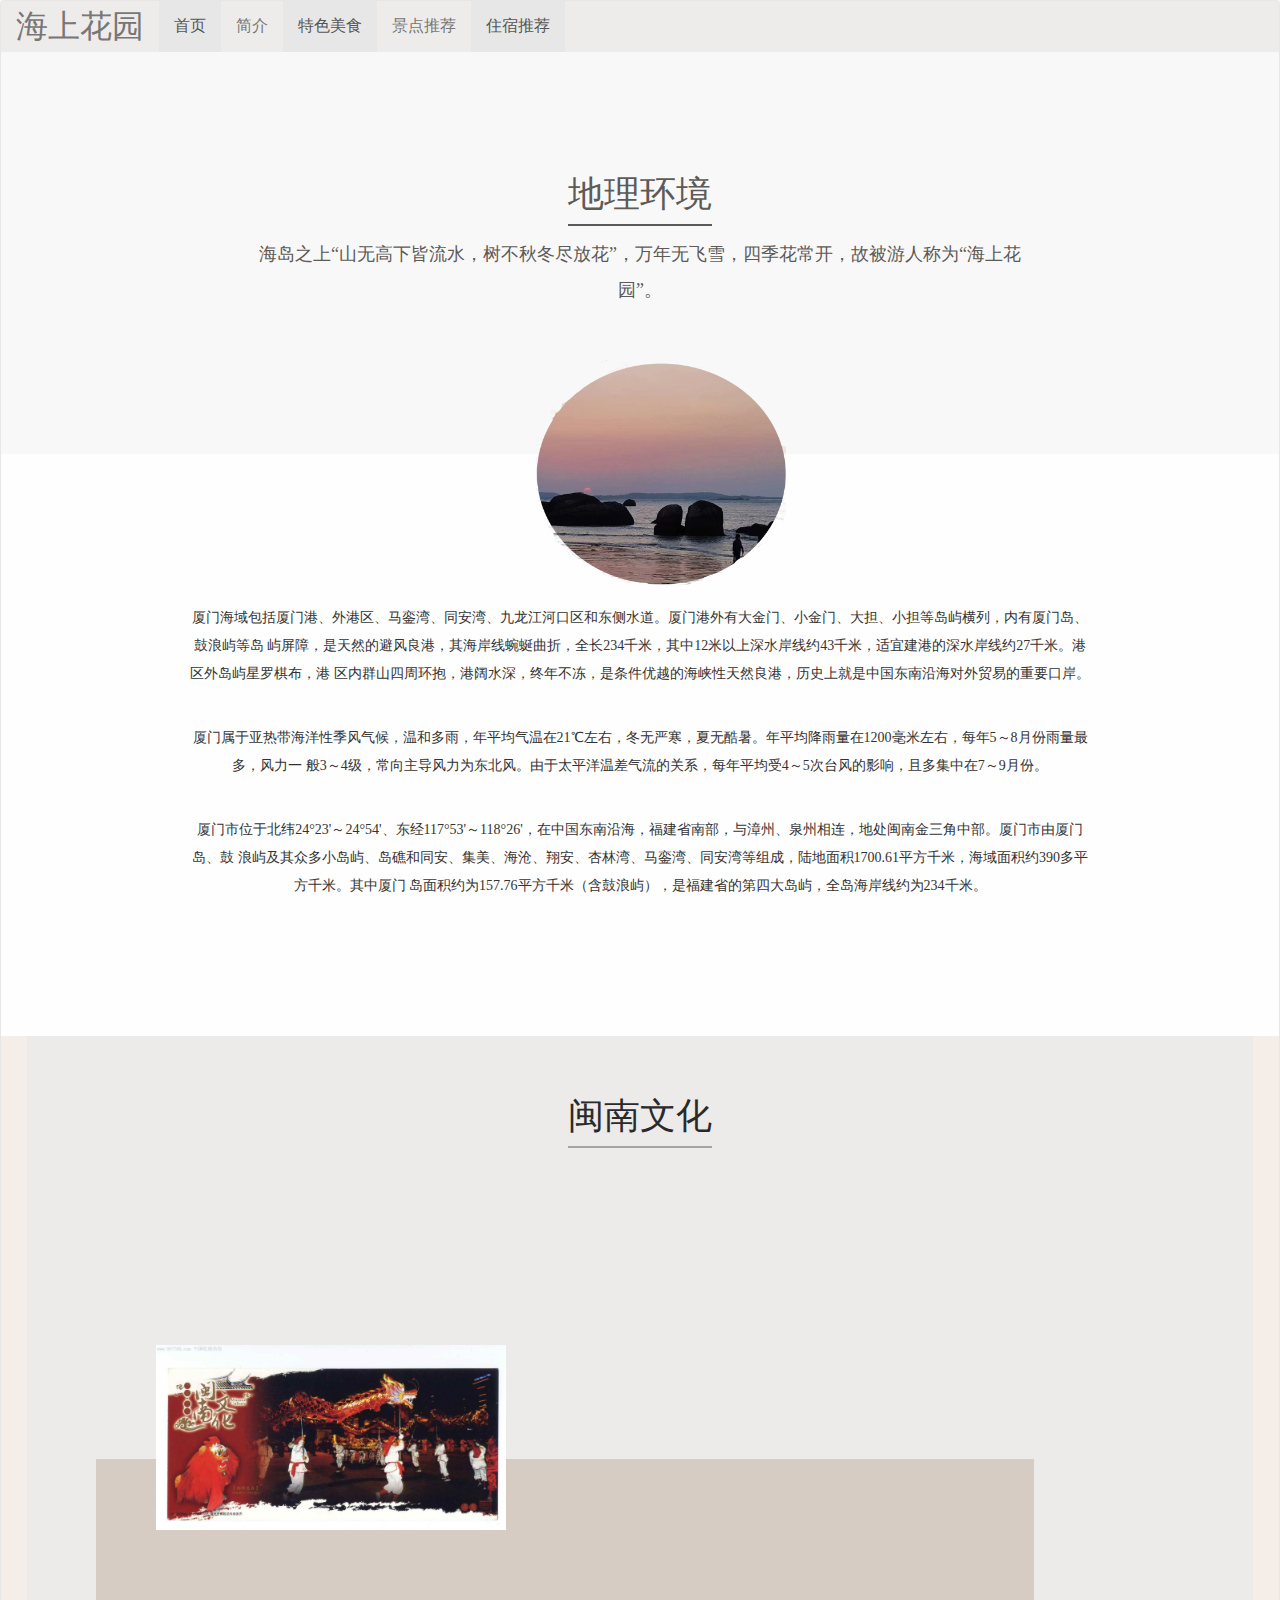
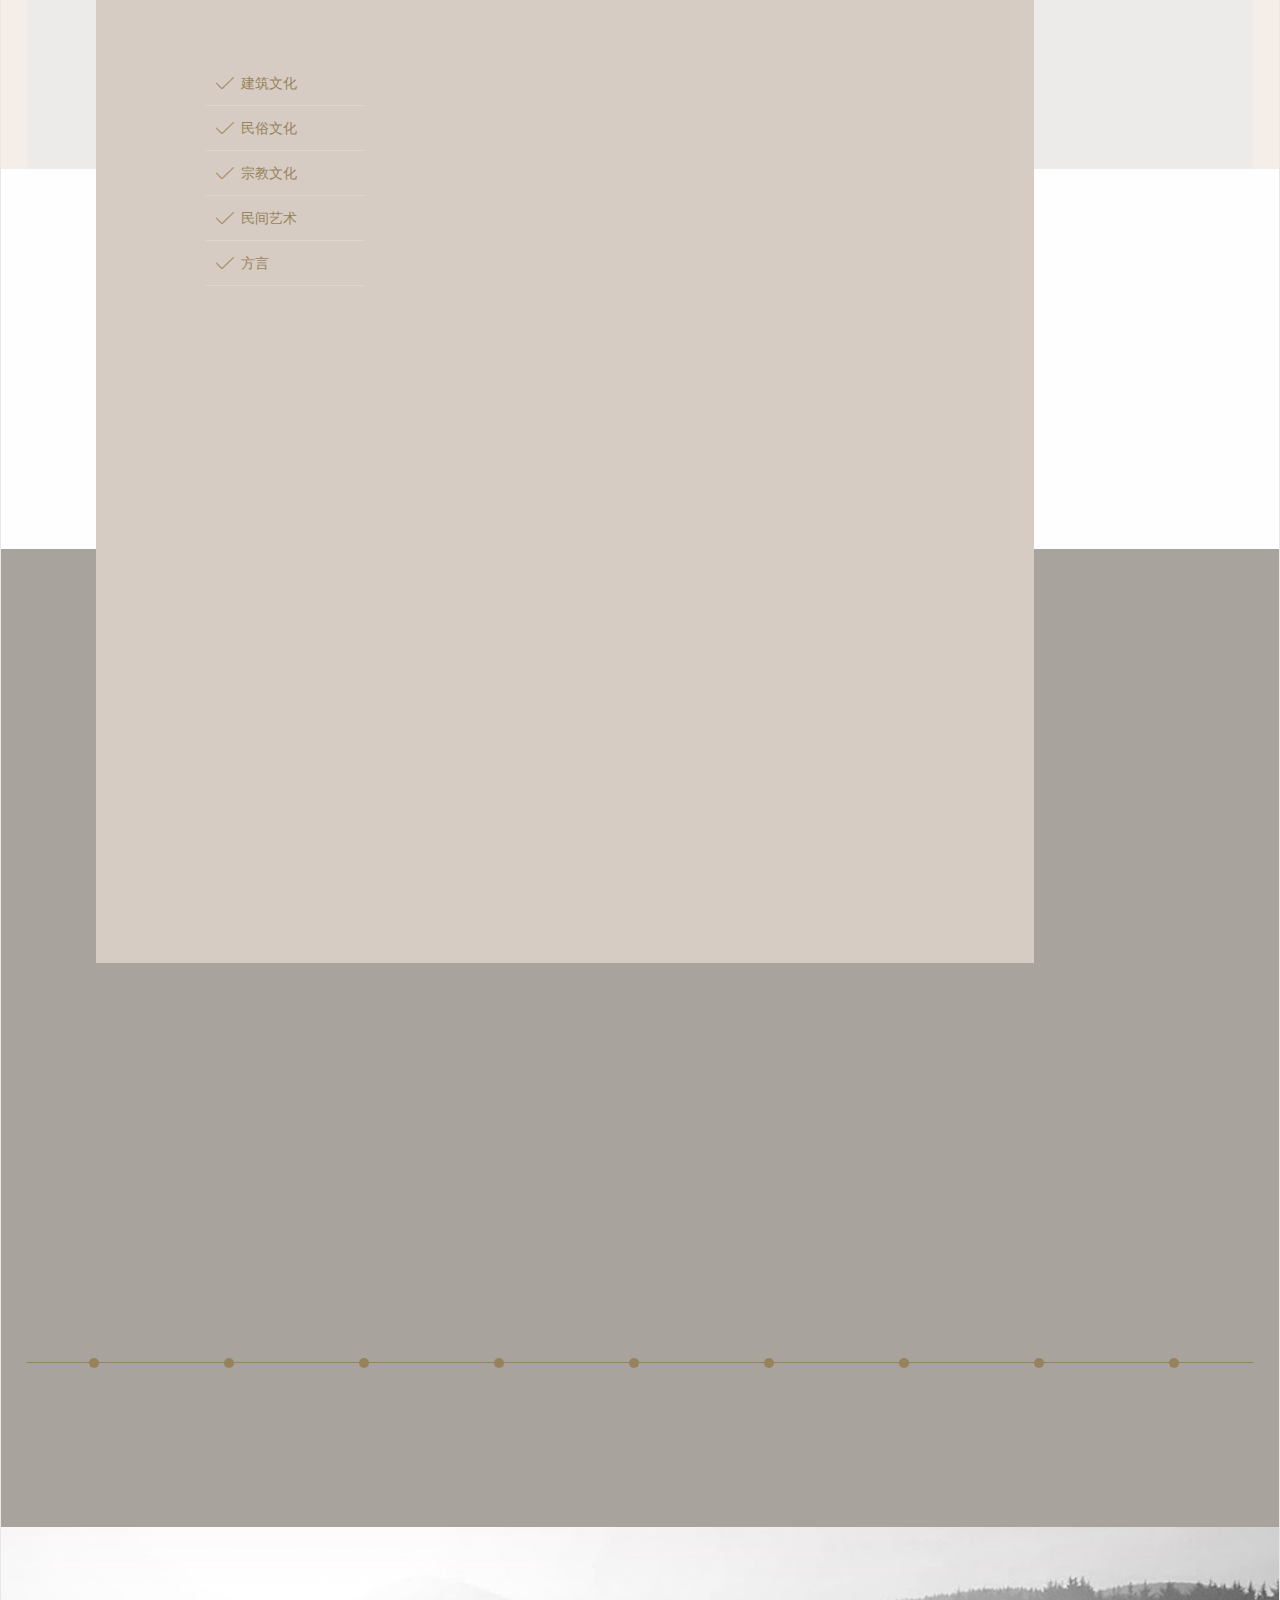
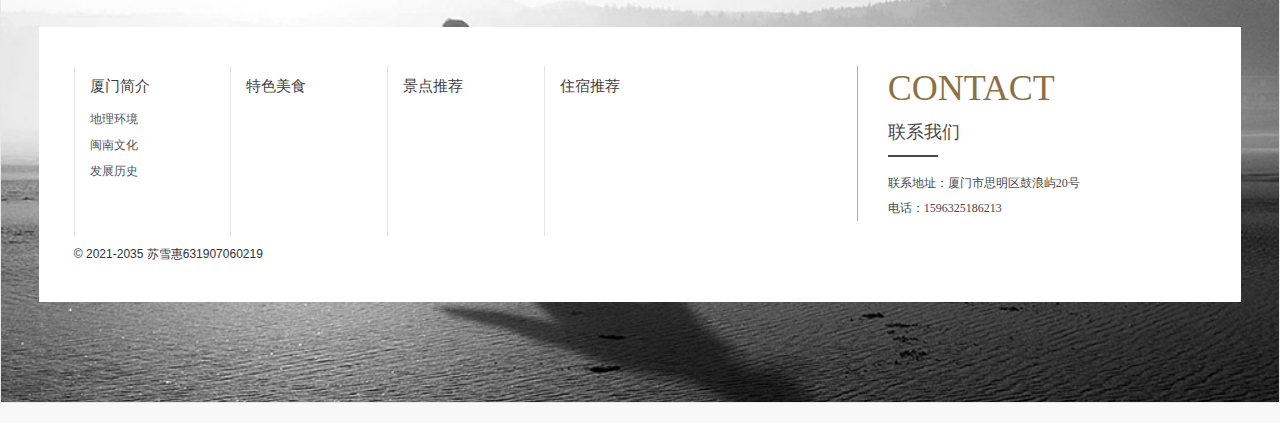
==== about.html @ aafe40e3 "git add .!" ====
<!DOCTYPE html>
<html>
<head>
	<meta charset="utf-8">
	<meta http-equiv="X-UA-Compatible" content="IE=edge" />
	<title>厦门简介</title>
	<meta name="viewport" content="width=device-width, initial-scale=1, maximum-scale=1, user-scalable=no">
	<link rel="shortcut icon" href="images\pllane-min.ico">
	
	<!-- include main css -->
	<link rel="stylesheet" type="text/css" href="css/slick.css"/>	
	<link rel="stylesheet" type="text/css" href="css/bootstrap.css"/>
	<link rel="stylesheet" type="text/css" href="css/jquery.mmenu.all.css"/>
	<link rel="stylesheet" type="text/css" href="css/style.css"/>
	<link rel="stylesheet" href="css/animate.min.css">
	
	<!--[if lt IE 9]>
    <script src="js/html5.min.js"></script>
    <script src="js/respond.min.js"></script>
    <![endif]-->
	
</head>
<body>
	
<div>
	<style type="text/css">
		.navbar{background:rgb(238, 236, 234);}
	</style>
		<nav class="navbar navbar-default " role="navigation">
		<div class="container-fluid"> 
		<div class="navbar-header">
			<button type="button" class="navbar-toggle" data-toggle="collapse"
					data-target="#example-navbar-collapse">
				<span class="sr-only">切换导航</span>
				<span class="icon-bar"></span>
				<span class="icon-bar"></span>
				<span class="icon-bar"></span>
			</button>
			<a class="navbar-brand" href="#"><font size="6">海上花园</font></a>
		</div>	
		<div id="navbar" class="collapse navbar-collapse" id="example-navbar-collapse">
			<ul class="nav navbar-nav">
				<li class="active"><a href="index.html"><font size="3">首页</font></a></li>
				<li><a href="about.html"><font size="3">简介</font></a></li>
				<li class="active"><a href="feature.html"><font size="3">特色美食</font></a></li>
				<li><a href="tour.html"><font size="3">景点推荐</font></a></li>
				<li class="active"><a href="live.html"><font size="3">住宿推荐</font></a></li>
				
			</ul>	
		</div>
		</div>
		
			
		<div class="zi_all_top">
			<div class="zi_con">
				<span>
					地理环境
				</span>
				<p class="p1">
					海岛之上“山无高下皆流水，树不秋冬尽放花”，万年无飞雪，四季花常开，故被游人称为“海上花园”。
				</p>
				<p class="p3"></p>
				
			</div>
			
		</div>
		<!--top end-->
		<!--地理环境 start-->
		<div class="ppjj_con_zi">
			<div class="con1">
				<img src="images/sea.png" style="width:250px;" alt="" class="about_img"/>
				<p>
					厦门海域包括厦门港、外港区、马銮湾、同安湾、九龙江河口区和东侧水道。厦门港外有大金门、小金门、大担、小担等岛屿横列，内有厦门岛、鼓浪屿等岛
					屿屏障，是天然的避风良港，其海岸线蜿蜒曲折，全长234千米，其中12米以上深水岸线约43千米，适宜建港的深水岸线约27千米。港区外岛屿星罗棋布，港
					区内群山四周环抱，港阔水深，终年不冻，是条件优越的海峡性天然良港，历史上就是中国东南沿海对外贸易的重要口岸。	
				</p>
				<p>
					厦门属于亚热带海洋性季风气候，温和多雨，年平均气温在21℃左右，冬无严寒，夏无酷暑。年平均降雨量在1200毫米左右，每年5～8月份雨量最多，风力一
					般3～4级，常向主导风力为东北风。由于太平洋温差气流的关系，每年平均受4～5次台风的影响，且多集中在7～9月份。
				</p>
				<p>
					厦门市位于北纬24°23'～24°54'、东经117°53'～118°26'，在中国东南沿海，福建省南部，与漳州、泉州相连，地处闽南金三角中部。厦门市由厦门岛、鼓
					浪屿及其众多小岛屿、岛礁和同安、集美、海沧、翔安、杏林湾、马銮湾、同安湾等组成，陆地面积1700.61平方千米，海域面积约390多平方千米。其中厦门
					岛面积约为157.76平方千米（含鼓浪屿），是福建省的第四大岛屿，全岛海岸线约为234千米。
				</p>

				
			</div>
			<div class="con2">
				<div class="con2_nei">
					<div class="top_tit">
						<span>
							闽南文化
						</span>
					</div>
					<ul class="con2_ul clearfix">
						<li class="wow rollIn">
							<h5>一体多元</h5>
							<p>
								即与中华传统文化为同一体又以闽南文化为主体，兼吸纳了南洋文化、阿拉伯文化、西方文化的某些因素等。
							</p>
						</li>
						<li class="wow rollIn">
							<h5>方言古老性</h5>
							<p>
								法国语言大师马伯乐曾说过，闽南话是世界上特别古老的语言。它不仅形成历史悠久，而且还保存了中古汉语和上古汉语的许多特点，同时还保存了许多古汉语的词语。
							</p>
						</li>
						<li class="wow rollIn">
							<h5>开放性</h5>
							<p>
								这同闽南人中多为中原汉族移民及多侨民（闽南人移居国外，外国侨民留居闽南）息息相关，也与闽南海商文化发达有密切关系。
							</p>
						</li>
					</ul>
				</div>
			</div>
			<div class="con3">
			<div class="con3_img1">
				<img src="images/minnan2.jpg" style ="width: 350px;" alt=""/>
			</div>
				<div class="con3_zhu clearfix">
					<ul class="ul_l">
						<li>建筑文化</li>
						<li>民俗文化</li>
						<li>宗教文化</li>
						<li> 民间艺术</li>
						<li>方言</li>
					</ul>
					
					<div class="ul_r wow bounceIn">
						<img src="images/博大精深.png"style ="width: 270px;" alt="" />
						<span>闽南文化</span>
						<br>
						<h4>民俗文化</h4>
						<p>
							闽南民俗文化中最富地方特色的有文艺风俗中民间文学（民谣、童谣）；
							娱乐风俗中的民间舞蹈（“拍胸舞”）、“骑竹马”、舞龙、舞狮、“车鼓弄”、“赛龙舟”（端午节）、“博饼”
							（中秋节）在节庆日中尤为活跃。
						</p>
						<br>
						<h4>宗教文化</h4>
						<p>
							宗教文化系指闽南人的宗教信仰和民间信仰。其中最富有特色的是民间除信仰中华民族古代共同信奉的诸神（如土地公等）外，还信奉
							实有其人被尊为神灵的保生大帝（吴夲）、妈祖（林默）、开漳圣
							王（陈元光）。
						</p>
						<br>
						<h4>建筑文化</h4>
						<p>
							建筑文化闽南人根据自己的生活环境和审美情趣，凭藉自己的聪明才智创建与自己生活环境相适应且符合自己的审美观的闽南建筑。依功能可分
							民居、祠堂、寺庙、宫观、牌坊、塔、幢、亭、台、榭及桥梁、海防建筑（崇武古城）等，丰富多彩的闽南建筑，堪称既富有独创性又集中外建
							筑之大成。
						</p>
						<br>
						<h4>语言文化</h4>
						<p>
							闽南语起源于泉州，但闽南语的流播已不仅仅在闽南地区，早已超过省界和国界。300多年来，在
							共同的生活和斗争中，闽南方言始终作为主要交际工具，保留在台湾人民的口中。特
							别是今天，大陆与台湾的经济、文化等方面的交流更加密切，台湾的父老兄弟不断到大陆寻根、探亲、访友，闽南话显得更加重要。
						</p>
					</div>
					<div class="con3_img2 wow fadeInRight" > 
						<img src="images/minnan1.jpg" style ="width: 460px;"alt="" />	
					</div>
				</div>
				
				
			</div>
			<div class="con4">
				<div class="con4_nei wow bounceIn">
					<span>发展历史</span>
					<div style="font-size:20px">
					<p>
						厦门的历史虽不算十分久远,却长满故事,跌宕起伏。其中各个区域也是经历了多次变革，才最终确立了下来。
					</p></div>
				</div>
				<div class="con4_time">
					<div class="bot_c">
						<span class="dian"></span>
						<span class="span1 wow rollIn" >1933</span>
						<span class="span2 wow rollIn" >“中华共和国人民革命政府”设厦门特别市</span>
					</div>
					<div class="top_c">
						<span class="span2 wow rollIn"  data-wow-delay="0.2s">以厦门及鼓浪屿等7个岛屿设厦门市</span>
						<span class="span1 wow rollIn"  data-wow-delay="0.2s">1935</span>
						<span class="dian"></span>
					</div>
					<div class="bot_c">
						<span class="dian"></span>
						<span class="span1 wow rollIn" data-wow-delay="0.4s">1938</span>
						<span class="span2 wow rollIn" data-wow-delay="0.4s">厦门沦陷</span>
					</div>
					<div class="top_c">
						
						<span class="span2 wow rollIn" data-wow-delay="0.6s">同安县、厦门市解放，厦门为省辖市，</span>
						<span class="span1 wow rollIn" data-wow-delay="0.6s">1949</span>
						<span class="dian"></span>
					</div>
					<div class="bot_c">
						<span class="dian"></span>
						<span class="span1 wow rollIn" data-wow-delay="0.8s">1953</span>
						<span class="span2 wow rollIn" data-wow-delay="0.8s">同安县集美镇归厦门市辖</span>
					</div>
					<div class="top_c">
					
						<span class="span2 wow rollIn" data-wow-delay="1s">开元、思明区更名东风、向阳区</span>
						<span class="span1 wow rollIn" data-wow-delay="1s">1966</span>
							<span class="dian"></span>
					</div>
					<div class="bot_c">
						<span class="dian"></span>
						<span class="span1 wow rollIn" data-wow-delay="1.2s">1978</span>
						<span class="span2 wow rollIn" data-wow-delay="1.2s">设杏林区</span>
					</div>
					<div class="top_c">
						
						<span class="span2 wow rollIn" data-wow-delay="1.4s">增设湖里区，郊区改名集美区</span>
						<span class="span1 wow rollIn" data-wow-delay="1.4s">1987</span>
						<span class="dian"></span>
					</div>
					<div class="bot_c">
						<span class="dian"></span>
						<span class="span1 wow rollIn" data-wow-delay="1.6s">1997</span>
						<span class="span2 wow rollIn" data-wow-delay="1.6s">同安撤县设区</span> 
					</div>
					
				</div>
				 
			</div>
		</div>
	
<!--footer-->
<div class="footer">
	<div class="container">
		<div class="footer_con">
			<div class="zhu clearfix">
				<ul class="ul_1 clearfix">
					<li>
						<a href="about.html">厦门简介</a>
						<a href="about.html">地理环境</a>
						<a href="about.html">闽南文化</a>
						<a href="about.html">发展历史</a>
					
					</li>
					<li>
						<a href="feature.html">特色美食</a>
						
					</li>
					<li>
						<a href="tour.html">景点推荐</a>
					</li>
					<li>
						<a href="live.html">住宿推荐</a>
					</li>
					
				</ul>

				<div class="ul_2">
					<h3>CONTACT</h3>
					<h5>联系我们</h5>
					<span></span>
					<h6>联系地址：厦门市思明区鼓浪屿20号 </h6>
					<h6>电话：1596325186213</h6>

				</div>
			</div>
			<div class="copy_z">
				<span class="co_zi">© 2021-2035 苏雪惠631907060219</span>
				
					
				</span>
			</div>
		</div>
	</div>
</div>


<!--Include Js-->
<script src="js/jquery.min.js" type="text/javascript" charset="utf-8"></script>
<script src="js/jquery.SuperSlide.2.1.1.js" type="text/javascript" charset="utf-8"></script>
<script src="js/public.js" type="text/javascript" charset="utf-8"></script>
<script src="js/tendina.min.js"></script>
<!--slick-->
<script src="js/slick.min.js" type="text/javascript" charset="utf-8"></script>

<script>
    
</script>
<!--placeholder-->
<script src="js/jquery.placeholder.min.js" type="text/javascript" charset="utf-8"></script>
<script type="text/javascript">
	$(function(){ $('input, textarea').placeholder(); });
</script>

<!--<script src="//cdn.bootcss.com/bootstrap/3.3.5/js/bootstrap.min.js"></script>-->
<script src="js/wow.min.js"></script>
<script>
if (!(/msie [6|7|8|9]/i.test(navigator.userAgent))){
	new WOW().init();
};
</script>

</body>
</html>
---- css/style.css ----
@charset "utf-8";
.home-top-grid1 {
  background: rgba(11, 100, 143, 0.7);
  transition: 0.5s all;
}
.home-top-grid2 {
  background: rgba(226, 23, 55, 0.5);
  transition: 0.5s all;
}
.home-top-grid3 {
  background: rgba(11, 100, 143, 0.4);
  transition: 0.5s all;
}
@font-face {
  font-family: 'HelveticaNeueLTStd-ThCn';
  src: url('../fonts/HelveticaNeueLTStd-ThCn.otf');
}
@font-face {
  font-family: 'HelveticaNeueLTStd-ThCn';
  src: url('../fonts/HelveticaNeueLTStd-ThCn.otf');
}
@font-face {
  font-family: 'AgencyFB.ttf';
  src: url('../fonts/AgencyFB.ttf');
}
.iconfont {
  font-family: 'iconfont';
}
/*
img{
    max-width: 100%;
}*/
@keyframes myfirst {
  0% {
    left: 50%;
    top: 67%;
  }
  25% {
    left: 50%;
    top: 68%;
  }
  50% {
    left: 50%;
    top: 69%;
  }
  75% {
    left: 50%;
    top: 68%;
  }
  100% {
    left: 50%;
    top: 67%;
  }
}
.clearfix:after {
  clear: both;
  height: 0;
  content: "";
  line-height: 0;
  font-size: 0;
  display: block;
}
.vcenter {
  position: absolute;
  top: 0;
  right: 0;
  bottom: 0;
  left: 0;
  max-width: 100%;
  max-height: 100%;
  display: block;
  vertical-align: middle;
  margin: auto;
}
.tHide {
  text-overflow: ellipsis;
  overflow: hidden;
  white-space: nowrap;
}
.blockFull {
  display: block;
  width: 100%;
  height: 100%;
  position: relative;
}
.relative {
  position: relative;
}
a {
  color: #666;
}
a:hover {
  color: #e21737;
}
h1,
h2,
h3,
h4,
h5,
h6,
ul,
li {
  margin: 0;
  padding: 0;
}
img {
  border: 0;
}
.container {
  padding-left: 0px;
  padding-right: 0px;
}
/*-header-*/
.header {
  clear: both;
  
}
/*-banner-*/
.banner {
  clear: both;
  max-width: 1920px;
  text-align: center;
}
.banner img {
  max-width: 100%;
  max-height: 100%;
}
body {
  background: #f8f8f8;
  font-family: "微软雅黑";
  font-size: 12px;
}
a:hover {
  text-decoration: none;
}
li {
  list-style: none;
}
/*-phone-nav-*/
.phone-nav {
  position: absolute;
  font-size: 24px;
  right: 15px;
  line-height: 50px;
  display: none;
  color: #fff;
  z-index: 9;
}
.phone-nav:hover {
  color: #fff;
}
@media (max-width: 1000px) {
  .phone-nav {
    display: block;
  }
}
.header .container {
  max-width: 1510px;
  width: 96%;
  background: #ffffff;
  height: 50px;
  position: relative;
}



.header .container .logo {
  width: 120px;
  height: 97px;
  position: absolute;
  left: 50%;
  margin-left: -60px;
  z-index: 999;
  background: #242121;
  top: 2px;
}
.header .container .nav_right {
  position: absolute;
  width: 40%;
  right: 0px;
  padding-top: 10px;
}

.header .container .nav_right .nav_tu {
  position: absolute;
  right: 20px;
  font-size: 25px;
  cursor: pointer;
}
.sou .search{
	position: relative!important;
	width: auto!important;
	right: 0px!important;
	display: none!important;
}
@media(max-width:640px) {
	.sou .search{
		display: block!important;
	}
}
.header .container .nav_right .nav_show {
  width: 305px;
  background: #262323;
  position: absolute;
  right: 0px;
  z-index: 99999;
  top: 0px;
  display: none;
  padding-top: 20px;
  padding-right: 40px;
  text-align: right;
  padding-bottom: 20%;
}
@media (max-width: 480px) {
  .header .container .nav_right .nav_show {
    width: 250px;
  }
}
.header .container .nav_right .nav_show .cha {
  font-size: 18px;
  color: #ffffff;
  margin-bottom: 80px;
  cursor: pointer;
}
.header .container .nav_right .nav_show ul {
  line-height: 52px;
  font-size: 17px;
  color: #ffffff;
}
.header .container .nav_right .nav_show ul li a.active{
	 color: #a99269;
}
.header .container .nav_right .nav_show ul li .ul_2 {
  font-size: 13px;
  line-height: 30px;
  display: none;
}

.header .container .nav_right .nav_show ul li .ul_2 li a:hover {
  color: #a99269;
  text-decoration: underline;
}
.header .container .nav_right .nav_show ul li a {
  color: #ffffff;
}
.header .container .nav_right .nav_show ul li a:hover {
  color: #a99269;
}
@media (max-width: 992px) {
  .header .container .en_left a {
    padding: 0px 15px;
  }
}
@media (max-width: 768px) {
  .header .container .en_left .weixin,
  .header .container .en_left .phone_h {
    display: none;
  }
}
@media (max-width: 680px) {
  .header .container .nav_right .search {
    display: none;
  }
}
@media (max-width: 480px) {
  .header .container .en_left a {
    padding: 0px 10px;
  }
  .header .container .logo {
    width: 100px;
    height: 77px;
    margin-left: -50px;
  }
}
.banner {
  max-width: 1510px;
  width: 96%;
  margin: auto;
}
.banner .slick-prev,
.banner .slick-next {
  width: 40px;
  height: 40px;
  transform: rotate(0);
  border: 0px;
}
.banner .slick-prev {
  background: url(../images/ban_l.png);
  left: 6%;
}
.banner .slick-next {
  background: url(../images/ban_r.png);
  right: 6%;
}
.banner .slick-dots {
  display: none !important;
}
.banner .wow {
  position: relative;
}
.banner .wow .baner_x {
  width: 1.79%;
  height: 44px;
  position: absolute;
  left: 50%;
  margin-left: -0.9%;
  top: 32%;
}
.banner .wow .baner_z {
  position: absolute;
  left: 50%;
  width: 37%;
  height: 126px;
  margin-left: -18%;
  top: 43%;
}
.banner .wow .xia_la {
  position: absolute;
  left: 50%;
  top: 67%;
  width: 2.45%;
  height: 39px;
  margin-left: -1.3%;
  cursor: pointer;
  animation-name: myfirst;
  animation-duration: 1.5s;
  animation-timing-function: linear;
  animation-iteration-count: infinite;
  animation-direction: alternate;
  animation-play-state: running;
}
@media (max-width: 1200px) {
  .banner .slick-prev {
    left: 5%;
  }
  .banner .slick-next {
    righ: 5%;
  }
}
@media (max-width: 768px) {
  .banner .slick-prev,
  .banner .slick-next {
    display: none !important;
  }
  .banner .slick-dots {
    display: block !important;
  }
}
/*厦门简介*/
.ppjj .container {
  max-width: 1510px;
  width: 96%;
  background: #f8f2ef;
  
}
.ppjj .container .home_top {
  max-width: 1200px;
  width: 80%;
  margin: 4.9% auto 2.3%;
}
@media (max-width: 480px) {
  .ppjj .container .home_top {
    width: 100%;
    line-height: 5;

  }
}
.ppjj .container .home_top span {
  background: #d0cecd;
  width: 43%;
  height: 1px;
  display: inline-block;
  vertical-align: text-top;
}
@media (max-width: 980px) {
  .ppjj .container .home_top span {
    width: 40%;
  }
}
@media (max-width: 980px) {
  .ppjj .container .home_top span {
    width: 37%;
  }
}
@media (max-width: 480px) {
  .ppjj .container .home_top span {
    width: 30%;
  }
}
.ppjj .container .home_top a {
  display: inline-block;
  font-size: 36px;
  width: 14%;
  text-align: center;
  color: #353535;
}
@media (max-width: 1300px) {
  .ppjj .container .home_top a {
    font-size: 26px;
  }
}
@media (max-width: 980px) {
  .ppjj .container .home_top a {
    width: 20%;
  }
}
@media (max-width: 680px) {
  .ppjj .container .home_top a {
    width: 26%;
  }
}
@media (max-width: 480px) {
  .ppjj .container .home_top a {
    width: 40%;
  }
}
.ppjj .container .ppjj_con {
  max-width: 920px;
  width: 77%;
  margin: auto;
  text-align: center;
  line-height: 2;
  font-family:"微软雅黑";
}
.ppjj .container .ppjj_con p {
  line-height: 26px;
  margin: 0px 0px 40px 0px;
}
.ppjj .container .ppjj_con .more {
  display: inline-block;
  width: 144px;
  height: 44px;
  line-height: 44px;
  text-align: center;
  font-size: 16px;
  color: #ffffff;
  background: #a99269;
  margin-bottom: 15%;
}
.ppjj .container .ppjj_con .more:hover {
  background: #a8a39d;
}
.ppjj .container .quan_3 {
  width: 100%;
  background: #d6ccc3;
}
.ppjj .container .quan_3 ul {
  max-width: 920px;
  width: 77%;
  margin: auto;
}
.ppjj .container .quan_3 ul li {
  float: left;
  width: 28%;
  text-align: center;
  position: relative;
  padding-top: 38px;
  margin-right: 8%;
}
@media (max-width: 640px) {
  .ppjj .container .quan_3 ul li {
    width: 100%;
    margin-right: 0px;
  }
}
.ppjj .container .quan_3 ul li span {
  display: inline-block;
  width: 64px;
  height: 64px;
  background: #ffffff;
  line-height: 64px;
  border-radius: 50%;
  color: #3e3e3e;
  font-family: tahoma;
  font-size: 34px;
  position: absolute;
  top: -34px;
  margin-left: -32px;
}
@media (max-width: 640px) {
  .ppjj .container .quan_3 ul li span {
    position: inherit;
    top: 0px;
    margin-left: 0px;
  }
}
.ppjj .container .quan_3 ul li h5 {
  font-size: 23px;
  color: #434343;
  line-height: 68px;
}
.ppjj .container .quan_3 ul li p {
  line-height: 25px;
  color: #696969;
}
.ppjj .container .quan_3 ul li:last-child {
  margin-right: 0px;
}
/*厦门特色*/
.ppcp .container {
  max-width: 1510px;
  width: 96%;
  background: #edecea url(../images/ppwh_bg.jpg) no-repeat;
  background-size: 100%;
}
.ppcp .container .s_xian {
  text-align: center;
  font-size: 29px;
  padding: 0px;
  margin: 0px;
  line-height: 25px;
  color: #5d5a57;
}
.ppcp .container .home_top {
  max-width: 1200px;
  width: 80%;
  margin: 2.3% auto 4.5%;
}
@media (max-width: 480px) {
  .ppcp .container .home_top {
    width: 100%;
  }
}
.ppcp .container .home_top span {
  background: #d0cecd;
  width: 43%;
  height: 1px;
  display: inline-block;
  vertical-align: text-top;
}
@media (max-width: 980px) {
  .ppcp .container .home_top span {
    width: 40%;
  }
}
@media (max-width: 980px) {
  .ppcp .container .home_top span {
    width: 37%;
  }
}
@media (max-width: 480px) {
  .ppcp .container .home_top span {
    width: 30%;
  }
}
.ppcp .container .home_top a {
  display: inline-block;
  font-size: 36px;
  width: 14%;
  text-align: center;
  color: #353535;
}
@media (max-width: 1300px) {
  .ppcp .container .home_top a {
    font-size: 26px;
  }
}
@media (max-width: 980px) {
  .ppcp .container .home_top a {
    width: 20%;
  }
}
@media (max-width: 680px) {
  .ppcp .container .home_top a {
    width: 26%;
  }
}
@media (max-width: 480px) {
  .ppcp .container .home_top a {
    width: 40%;
  }
}
.ppcp .container .tu_all {
  max-width: 1200px;
  width: 80%;
  margin: auto;
  background: url(../images/ppcp_bg.png) repeat-y;
  background-size: 100%;
  padding-top: 4.4%;
  padding-bottom: 4.4%;
}
@media (max-width: 991px) {
  .ppcp .container .tu_all {
    background: none;
  }
}
@media (max-width: 640px) {
  .ppcp .container .tu_all {
    width: 100%;
  }
}
.ppcp .container .tu_all ul {
  max-width: 1160px;
  margin-left: 40px;
}
@media (max-width: 991px) {
  .ppcp .container .tu_all ul {
    margin-left: 0px;
  }
}
.ppcp .container .tu_all ul li {
  width: 25%;
  float: left;
  cursor: pointer;
}
@media (max-width: 1200px) {
  .ppcp .container .tu_all ul li {
    width: 33.333333333333336%;
  }
}
@media (max-width: 991px) {
  .ppcp .container .tu_all ul li {
    width: 50%;
  }
}
@media (max-width: 480px) {
  .ppcp .container .tu_all ul li {
    width: 100%;
  }
}
.ppcp .container .tu_all ul li img {
  transition: 0.3s;
}
.ppcp .container .tu_all ul li .zi_div {
  color: #d69b2c;
  text-align: center;
  padding-top: 15%;
}
@media (max-width: 480px) {
  .ppcp .container .tu_all ul li .zi_div {
    padding-top: 0%;
  }
}
.ppcp .container .tu_all ul li .zi_div h4 {
  font-size: 30px;
  font-family: 宋体;
  line-height: 40px;
}
.ppcp .container .tu_all ul li .zi_div h5 {
  font-family: tahoma;
  font-size: 15px;
  line-height: 25px;
}
.ppcp .container .tu_all ul li .zi_div span {
  width: 30%;
  height: 2px;
  display: inline-block;
  background: #957f58;
}
.ppcp .container .tu_all ul li .pic {
  position: relative;
  overflow: hidden;
}
.ppcp .container .tu_all ul li .pic:after {
  content: "";
  padding-bottom: 50.4%;
  display: block;
}
.ppcp .container .tu_all ul li .pic .zhe {
  background: #a99269;
  position: absolute;
  top: 0px;
  left: 0px;
  padding-bottom: 50.4%;
  width: 100%;
  background-color: rgba(169, 146, 105, 0.8);
  display: none;
}
.ppcp .container .tu_all ul li .pic .zhe a{
	position: relative;
	color: #fff;
	display: block;
	text-align: center;
	font-size: 24px;
	font-weight: bold;
	margin-top: 15%;
	white-space: nowrap;
	overflow: hidden;
	padding: 10px 0px;
}
.ppcp .container .tu_all ul li:hover img {
  transform: scale(1.2);
}
.ppcp .container .tu_all ul li:hover .zhe {
  display: block;
}
.ppcp .container .tu_all ul li:hover .zhe img {
  transform: scale(1);
}

.jmys {
  background: #a8a39d url(../images/jmys_bg.jpg) no-repeat;
  background-size: 100%;
}
.jmys .container {
  max-width: 1200%;
}
.jmys .container .home_top {
  max-width: 1200px;
  margin: 4.5% auto 2.3%;
}
@media (max-width: 480px) {
  .jmys .container .home_top {
    width: 100%;
  }
}
.jmys .container .home_top span {
  background: #b9b5b1;
  width: 43%;
  height: 1px;
  display: inline-block;
  vertical-align: text-top;
}
@media (max-width: 980px) {
  .jmys .container .home_top span {
    width: 40%;
  }
}
@media (max-width: 980px) {
  .jmys .container .home_top span {
    width: 37%;
  }
}
@media (max-width: 480px) {
  .jmys .container .home_top span {
    width: 30%;
  }
}
.jmys .container .home_top a {
  display: inline-block;
  font-size: 36px;
  width: 14%;
  text-align: center;
  color: #353535;
}
@media (max-width: 1300px) {
  .jmys .container .home_top a {
    font-size: 26px;
  }
}
@media (max-width: 980px) {
  .jmys .container .home_top a {
    width: 20%;
  }
}
@media (max-width: 680px) {
  .jmys .container .home_top a {
    width: 26%;
  }
}
@media (max-width: 480px) {
  .jmys .container .home_top a {
    width: 40%;
  }
}
.jmys .container .jmys_con {
  max-width: 640px;
  width: 53.333333333333336%;
  margin: auto;
  text-align: center;
  line-height: 30px;
  font-size: 14px;
  color: #ffffff;
}
@media (max-width: 640px) {
  .jmys .container .jmys_con {
    width: 96%;
  }
}
.jmys .container .jmys_con span {
  font-size: 60px;
  display: inline-block;
  width: 18%;
  margin-top: 2%;
  line-height: 60px;
}
@media (max-width: 640px) {
  .jmys .container .jmys_con span {
    font-size: 44px;
    line-height: 44px;
  }
}
.jmys .container .jmys_con .span2 {
  text-align: left;
  margin-top: 4%;
}

.zxzx .container {
  width: 96%;
  max-width: 1510px;
  background: #e2ddd9;
}
.zxzx .container .s_xian {
  text-align: center;
  font-size: 29px;
  padding: 0px;
  margin: 0px;
  line-height: 25px;
  color: #5d5a57;
}
.zxzx .container .home_top {
  max-width: 1200px;
  width: 80%;
  margin: 2.3% auto 4.5%;
}
@media (max-width: 480px) {
  .zxzx .container .home_top {
    width: 100%;
  }
}
.zxzx .container .home_top span {
  background: #c7c3bf;
  width: 43%;
  height: 1px;
  display: inline-block;
  vertical-align: text-top;
}
@media (max-width: 980px) {
  .zxzx .container .home_top span {
    width: 40%;
  }
}
@media (max-width: 980px) {
  .zxzx .container .home_top span {
    width: 37%;
  }
}
@media (max-width: 480px) {
  .zxzx .container .home_top span {
    width: 30%;
  }
}
.zxzx .container .home_top a {
  display: inline-block;
  font-size: 36px;
  width: 14%;
  text-align: center;
  color: #353535;
}
@media (max-width: 1300px) {
  .zxzx .container .home_top a {
    font-size: 26px;
  }
}
@media (max-width: 980px) {
  .zxzx .container .home_top a {
    width: 20%;
  }
}
@media (max-width: 680px) {
  .zxzx .container .home_top a {
    width: 26%;
  }
}
@media (max-width: 480px) {
  .zxzx .container .home_top a {
    width: 40%;
  }
}
.zxzx .container .zxzx_con {
  max-width: 991px;
  margin: auto;
  position: relative;
}
.zxzx .container .zxzx_con .zx_left {
  width: 49.44500504540868%;
  float: left;
  background: #ffffff;
  padding: 50px 35px;
}
.zxzx .container .zxzx_con .zx_left h4 {
  font-size: 20px;
  line-height: 20px;
  color: #957f58;
  line-height: 28px;
}
.zxzx .container .zxzx_con .zx_left p {
  line-height: 24px;
  padding: 15px 0px;
}
.zxzx .container .zxzx_con .zx_left ul li {
  background: url(../images/li_d.jpg) no-repeat left;
  padding-left: 20px;
  line-height: 38px;
}
.zxzx .container .zxzx_con .zx_left ul li a .span1 {
  color: #626262;
  float: left;
  width: 80%;
  overflow: hidden;
  white-space: nowrap;
  text-overflow: ellipsis;
}
.zxzx .container .zxzx_con .zx_left ul li a .span2 {
  color: #999999;
  width: 18%;
  float: right;
}
@media (max-width: 420px) {
  .zxzx .container .zxzx_con .zx_left ul li a .span1 {
    width: 70%;
  }
  .zxzx .container .zxzx_con .zx_left ul li a .span2 {
    width: 28%;
  }
}
.zxzx .container .zxzx_con .zx_left ul li:hover a .span1,
.zxzx .container .zxzx_con .zx_left ul li:hover a .span2 {
  color: #957f58;
}
.zxzx .container .zxzx_con .zx_right {
  float: right;
  width: 49.44500504540868%;
  position: absolute;
  box-shadow: -11px 11px 0px #957f58;
  right: 0px;
  top: 25%;
}
.zxzx .container .zxzx_con .zx_right .hd {
  height: 24px;
  overflow: hidden;
  position: absolute;
  right: 0px;
  bottom: 10px;
  z-index: 1;
  font-size: 13px;
}
.zxzx .container .zxzx_con .zx_right .hd div {
  float: left;
  margin-right: 3px;
  line-height: 24px;
  text-align: center;
  cursor: pointer;
  color: #ffffff;
}
.zxzx .container .zxzx_con .zx_right .hd div span {
  display: inline-block;
  height: 24px;
  width: 24px;
  outline: none;
}

.zxzx .container .zxzx_con .zx_right .bd {
  position: relative;
  height: 100%;
  z-index: 0;
}
.zxzx .container .zxzx_con .zx_right .bd div {
  zoom: 1;
  vertical-align: middle;
}
.zxzx .container .zxzx_con .zx_right .bd div i{
	display: block;
	padding-bottom: 50.6%;
}
.zxzx .container .zxzx_con .zx_right img {
    position: absolute;
    top: 0;
    right: 0;
    bottom: 0;
    left: 0;
    max-width: 100%;
    max-height: 100%;
    display: block;
    vertical-align: middle;
    margin: auto;
}
@media (max-width: 768px) {
  .zxzx .container .zxzx_con .zx_left {
    float: none;
    width: 100%;
    padding: 30px 20px;
  }
  .zxzx .container .zxzx_con .zx_right {
    float: none;
    position: relative;
    width: 100%;
  }
}
/*footer*/
.footer {
  background: #323232 url(../images/footer_bg.jpg) no-repeat;
  background-size: 2000px;
  padding-top: 100px;
  padding-bottom: 100px;
}
@media (max-width: 640px) {
.footer{
		padding-bottom:50px;
}
	
}
.footer .container {
  background: #ffffff;
  margin: auto;
  max-width: 1385px;
  width: 94%;
}
.footer .container .footer_con {
  max-width: 1280px;
  width: 94.2562592047128%;
  margin: 39px auto;
}
.footer .container .footer_con .zhu .ul_1 {
  max-width: 885px;
  width: 69.140625%;
  float: left;
}
.footer .container .footer_con .zhu .ul_1 li {
  width: 20%;
  float: left;
  border-left: 1px solid #e4e4e4;
  padding-left: 15px;
  min-height: 170px;
}
@media (max-width: 480px) {
  .footer .container .footer_con .zhu .ul_1 li {
    width: 50%;
    margin-top: 10px;
  }
}
.footer .container .footer_con .zhu .ul_1 li a {
  display: block;
  color: #545454;
  line-height: 26px;
}
.footer .container .footer_con .zhu .ul_1 li a:hover {
  color: #8b7143;
}
.footer .container .footer_con .zhu .ul_1 li a:first-child {
  font-size: 15px;
  line-height: 40px;
  color: #3f3f3f;
}
.footer .container .footer_con .zhu .ul_1 li a:first-child:hover {
  color: #8b7143;
}
.footer .container .footer_con .zhu .ul_2 {
  max-width: 395px;
  width: 30.859375%;
  float: right;
  border-left: 1px solid #adadad;
  padding-left: 30px;
  color: #484848;
  font-family: "微软雅黑";
}
.footer .container .footer_con .zhu .ul_2 h3 {
  color: #8b7143;
  font-size: 36px;
  line-height: 44px;
}
.footer .container .footer_con .zhu .ul_2 h5 {
  font-size: 18px;
  line-height: 44px;
}
.footer .container .footer_con .zhu .ul_2 span {
  background: #484848;
  display: inline-block;
  height: 2px;
  width: 50px;
  vertical-align: text-top;
}
.footer .container .footer_con .zhu .ul_2 h6 {
  line-height: 25px;
}
.footer .container .footer_con .zhu .ul_2 h6 a {
  color: #484848;
}
.footer .container .footer_con .zhu .ul_2 h6 a:hover {
  color: #484848;
}
@media (max-width: 768px) {
  .footer .container .footer_con .zhu .ul_1 {
    float: none;
    width: 100%;
  }
  .footer .container .footer_con .zhu .ul_2 {
    float: none;
    width: 100%;
    margin-top: 15px;
  }
}
.footer .container .footer_con .copy_z {
  margin-top: 10px;
}
.footer .container .footer_con .copy_z a:hover{
	color: #8b7143;
}
.footer .container .footer_con .copy_z .co_zi {
  font-family: arial;
}
.footer .container .footer_con .copy_z .links {
  display: inline-block;
  width: 87px;
  border: 1px solid #919191;
  text-align: center;
  line-height: 17px;
  cursor: pointer;
  margin: 0px 10px;
  position: relative;
}
.footer .container .footer_con .copy_z .links .glyphicon {
  left: 8px;
}
.footer .container .footer_con .copy_z .links .links_show {
  position: absolute;
  bottom: 19px;
  background: #ffffff;
  width: 100%;
  text-align: left;
  padding-left: 12px;
  padding-top: 5px;
  padding-bottom: 5px;
  line-height: 20px;
  display: none;
}
.footer .container .footer_con .copy_z .links:hover .links_show {
  display: block;
}
/*新闻页面*/
.zi_all_top {
  padding-top: 8.8%;
  text-align: center;
  padding-bottom: 2.8%; 
  background: #f8f8f8;
}
.zi_all_top .zi_con {
  max-width: 770px;
  width: 96%;
  margin: auto;
  color: #5d5a57;
 
}

.zi_all_top .zi_con span {
  display: inline-block;
  font-size: 36px;
  line-height: 60px;
  border-bottom: 2px solid #5d5a57;
}
@media (max-width: 480px) {
  .zi_all_top .zi_con span {
    font-size: 22px;
    line-height: 50px;
  }
}
.zi_all_top .zi_con .p1 {
  font-size: 18px;
  line-height: 36px;
  margin: 10px 0px 20px;
}
@media (max-width: 480px) {
  .zi_all_top .zi_con .p1 {
    font-size: 14px;
    line-height: 28px;
  }
}
.zi_all_top .zi_con .p2 {
  font-size: 13px;
  line-height: 24px;
  padding-bottom: 3%;
}
.zi_all_top .zi_con .p3 {
  padding-bottom: 80px;
}
.new_con {
  width: 100%;
  background: #edebea;
}
.new_con .container {
  max-width: 1300px;
  width: 96%;
}
.new_con .container .new_ul {
  margin-right: -30px;
  padding: 65px 0px;
}
.new_con .container .new_ul li {
  margin-bottom: 65px;
  float: left;
  margin-right: 30px;
  width: 236px;
}
.new_con .container .new_ul li .img {
  position: relative;
  padding-bottom: 76.72%;
  border-bottom: 5px #a99269 solid;
  overflow: hidden;
}
.new_con .container .new_ul li .img img {
  transition: 0.3s;
}
.new_con .container .new_ul li .img span {
  display: inline-block;
  width: 50px;
  height: 50px;
  background: #ffffff;
  position: absolute;
  top: 0px;
  left: 0px;
  z-index: 999;
  color: #505050;
  font-size: 30px;
  font-family: "agency fb";
  text-align: center;
  line-height: 50px;
}
.new_con .container .new_ul li .img img:hover {
  transform: scale(1.2);
}
.new_con .container .new_ul li .img_zi {
  color: #505050;
}
.new_con .container .new_ul li .img_zi .title {
  color: #505050;
  font-size: 14px;
  line-height: 18px;
  width: 85%;
  display: block;
  margin: 20px 0px 10px;
}
.new_con .container .new_ul li .img_zi .title:hover {
  color: #a99269;
  font-weight: bold;
}
.new_con .container .new_ul li .img_zi time {
  font-family: arial;
  color: #747373;
  line-height: 20px;
}
.new_con .container .new_ul li .img_zi p {
  width: 100%;
  border-top: 1px solid #bebcbb;
  line-height: 24px;
  margin-top: 10px;
  padding: 10px 0px;
  font-size: 13px;
}
.new_con .container .new_ul li .img_zi .more {
  display: inline-block;
  width: 105px;
  height: 33px;
  text-align: center;
  line-height: 33px;
  border: 1px solid #b3b2b1;
  font-size: 13px;
}
.new_con .container .new_ul li .img_zi .more:hover {
  background: #a99269;
  color: #ffffff;
  border: 1px solid #a99269;
}
@media (max-width: 1200px) {
  .new_con .container .new_ul {
    margin-right: 0px;
  }
  .new_con .container .new_ul li {
    width: 18%;
    margin: 0px 1% 68px;
  }
  .new_con .container .new_ul li .img_zi .title {
    width: 100%;
    height: 54px;
    overflow: hidden;
  }
  .new_con .container .new_ul li .img_zi p {
    height: 141px;
    overflow: hidden;
  }
}
@media (max-width: 992px) {
  .new_con .container .new_ul {
    margin-right: 0px;
  }
  .new_con .container .new_ul li {
    width: 23%;
    margin: 0px 1% 68px;
  }
  .new_con .container .new_ul li .img_zi .title {
    width: 100%;
    height: 54px;
    overflow: hidden;
  }
  .new_con .container .new_ul li .img_zi p {
    height: 141px;
    overflow: hidden;
  }
}
@media (max-width: 768px) {
  .new_con .container .new_ul {
    margin-right: 0px;
  }
  .new_con .container .new_ul li {
    width: 31.33%;
    margin: 0px 1% 48px;
  }
  .new_con .container .new_ul li .img_zi .title {
    width: 100%;
    height: 54px;
    overflow: hidden;
  }
  .new_con .container .new_ul li .img_zi p {
    height: 110px;
    overflow: hidden;
  }
}
@media (max-width: 640px) {
  .new_con .container .new_ul {
    margin-right: 0px;
  }
  .new_con .container .new_ul li {
    width: 48%;
    margin: 0px 1% 48px;
  }
  .new_con .container .new_ul li .img_zi .title {
    width: 100%;
    height: auto;
  }
  .new_con .container .new_ul li .img_zi p {
    height: 89px;
    overflow: hidden;
  }
}
@media (max-width: 480px) {
  .new_con .container .new_ul {
    margin-right: 0px;
  }
  .new_con .container .new_ul li {
    width: 100%;
    margin-bottom: 48px;
  }
  .new_con .container .new_ul li .img_zi .title {
    width: 100%;
  }
  .new_con .container .new_ul li .img_zi p {
    height: auto;
  }
}
.all_con {
  background: #d6ccc3;
  padding: 56px 0px;
}
.all_con img {
  transition: 0.3s;
}
.all_con img:hover {
  transform: scale(1.2);
}
.all_con .you_ul {
  margin: auto;
  max-width: 1300px;
  width: 96%;
}
.all_con .you_ul li {
  float: left;
  width: 50%;
}
.all_con .you_ul li .img_left {
  width: 30%;
  float: left;
  overflow: hidden;
}
.all_con .you_ul li .img_left a {
  position: relative;
  display: block;
  padding-bottom: 75%;
}
.all_con .you_ul li .nei_right {
  width: 68%;
  float: right;
  color: #747373;
  font-size: 12px;
  line-height: 24px;
  padding-right: 2%;
}
.all_con .you_ul li .nei_right .title {
  font-size: 16px;
  color: #505050;
  line-height: 24px;
  display: block;
}
.all_con .you_ul li .nei_right .title:hover {
  color: #a99269;
  font-weight: bold;
}
.all_con .you_ul li .nei_right time {
  font-family: arial;
}
.all_con .you_ul li .nei_right .more {
  width: 105px;
  height: 30px;
  display: inline-block;
  background: #a99269;
  line-height: 30px;
  text-align: center;
  color: #ffffff;
}
.all_con .you_ul li .nei_right .more:hover {
  background: #959595;
}
@media (max-width: 640px) {
  .all_con .you_ul li {
    width: 100%;
    float: none;
    margin-bottom: 48px;
  }
}
@media (max-width: 480px) {
  .all_con .you_ul li .img_left {
    width: 100%;
    text-align: center;
  }
  .all_con .you_ul li .nei_right {
    width: 100%;
    text-align: center;
  }
}

.support {
  max-width: 790px;
  margin: auto;
  text-align: center;
  color: #5d5a57;
  font-size: 13px;
  padding: 20px 0px;
  line-height: 26px;
}
.support p {
  margin: 30px;
}

.jop {
  max-width: 1000px;
  margin: 60px auto;
  color: #414141;
}
@media (max-width: 480px) {
  .jop {
    margin: 40px auto 50px;
  }
}
.jop ul li .jop_t {
  border-bottom: 1px solid #dbd9d9;
  line-height: 50px;
  font-size: 13px;
  cursor: pointer;
  padding-left: 15px;
}
.jop ul li .jop_t .z_m {
  max-width: 50%;
  min-width: 100px;
  display: block;
  white-space: nowrap;
  overflow: hidden;
  float: left;
  text-overflow: ellipsis;
}
.jop ul li .jop_t .num {
  display: inline-block;
  min-width: 30px;
  margin: 0px 10px;
}
.jop ul li .jop_t time {
  font-family: arial;
  min-width: 60px;
  display: inline-block;
  margin-left: 10px;
}
.jop ul li p {
  padding-left: 15px;
  color: #3a3a3a;
  font-size: 12px;
  line-height: 30px;
  padding-top: 10px;
  display: none;
}
.jop ul li p .zhi_w {
  font-size: 15px;
}
.jop ul li p a {
  font-size: 13px;
  color: #ff0000;
  font-family: arial;
}
.jop ul li p .you_d {
  color: #FF0000;
}
.jop ul li p .sub {
  width: 127px;
  height: 35px;
  display: inline-block;
  line-height: 35px;
  font-size: 18px;
  text-align: center;
  color: #ffffff;
  background: #a99269;
  margin: 20px 0px 30px;
}

.contact {
  width: 100%;
  margin: 50px auto;
}
.contact p {
  max-width: 780px;
  text-align: center;
  font-size: 13px;
  color: #5d5a57;
  margin: auto;
  line-height: 24px;
}
.contact .ul_lian {
  margin: 50px 0px;
}
.contact .ul_lian li {
  width: 20%;
  float: left;
  text-align: center;
  font-size: 13px;
}
.contact .ul_lian li p {
  padding: 10px 2% 0px;
  color: #282828;
}
.contact .ul_lian li p a {
  font-family: arial;
  font-size: 14px;
  color: #282828;
}
@media (max-width: 992px) {
  .contact .ul_lian li {
    width: 33.33%;
  }
  .contact .ul_lian li p {
    min-height: 82px;
  }
}
@media (max-width: 480px) {
  .contact .ul_lian li {
    width: 50%;
  }
  .contact .ul_lian li p {
    height: auto;
  }
}
@media (max-width: 421px) {
  .contact .ul_lian li {
    width: 100%;
  }
  .contact .ul_lian li p {
    height: auto;
  }
  .contact .ul_lian li .p_4 {
    margin-bottom: 10px;
  }
}
.contact .lian_nei {
  color: #929292;
  font-size: 14px;
  line-height: 27px;
}
.contact .lian_nei i {
  font-style: normal;
  color: #ff0000;
  margin-left: 5px;
}
.contact .lian_nei input {
  background: transparent;
  border: none;
  margin-left: 3px;
  width: 80%;
  outline: none;
}
.contact .lian_nei ul li {
  width: 29.333333333333332%;
  float: left;
  border-bottom: 1px solid #999999;
  margin: 0px 2%;
}
@media (max-width: 480px) {
  .contact .lian_nei ul li {
    width: 96%;
    margin-bottom: 4%;
    padding-bottom: 2px;
  }
}
.contact .lian_nei .liu {
  border-bottom: 1px solid #999999;
  margin: 4% 2% 0px;
}
@media (max-width: 480px) {
  .contact .lian_nei .liu {
    padding-bottom: 2px;
  }
}
.contact .lian_nei .yan {
  border-bottom: 1px solid #999999;
  width: 28%;
  margin: 4% 2% 0px;
  position: relative;
}
@media (max-width: 480px) {
  .contact .lian_nei .yan {
    padding-bottom: 2px;
  }
}
.contact .lian_nei .yan input {
  width: 30%;
}
/* img{
                position: absolute;
                right: -177px;
                top: -10px;
            }*/
.contact .lian_nei .yan img {
  position: absolute;
  right: -177px;
  top: -10px;
}
@media (max-width: 480px) {
  .contact .lian_nei .yan img {
    left: 105%;
    width: 82%;
    top: 0px;
  }
}
@media (max-width: 321px) {
  .contact .lian_nei .yan img {
    top: 5px;
  }
}
@media (max-width: 480px) {
  .contact .lian_nei .yan {
    width: 44%;
  }
  .contact .lian_nei .yan input {
    width: 50%;
  } /*img{
                        top: -9px;
                        right: -178px;
                     }*/
}
.contact .lian_nei .submit {
  background: #a99269;
  font-size: 24px;
  color: #ffffff;
  text-align: center;
  border-radius: 50px;
  width: 175px;
  height: 46px;
  line-height: 44px;
  display: block;
  margin: 40px auto;
}
.contact .lian_nei .submit:hover {
  background: #959595;
}
/*简介 子页面*/
.ppjj_con_zi {
  width: 100%;
  background: rgba(255, 255, 255, 0.952);
}
.ppjj_con_zi .con1 {
  max-width: 900px;
  margin: auto;
  padding: 150px 0px 100px;
  line-height: 28px;
  text-align: center;
  width: 96%;
  position: relative;
  
}
@media (max-width: 480px) {
  .ppjj_con_zi .con1 {
    padding-top: 130px;
    padding-bottom: 35px;
    background:url(../images/ny_li.png) no-repeat 10px;
  }
}
.ppjj_con_zi .con1 p {
  margin-bottom: 4%;
  font-size: 14px;
  color: #55555;
  
}
.ppjj_con_zi .con1 .about_img {
  position: absolute;
  top: -110px;
  left: 50%;
  margin-left: -104px;
}
.ppjj_con_zi .con2 {
  width: 100%;
  background: #f5ede7;
}
.ppjj_con_zi .con2 .con2_nei {
  max-width: 1510px;
  width: 96%;
  background: #edebea;
  margin: auto;
  overflow: hidden;
  padding-bottom: 420px;
}
.ppjj_con_zi .con2 .con2_nei .top_tit {
  text-align: center;
  margin: 50px auto;
}
.ppjj_con_zi .con2 .con2_nei .top_tit span {
  display: inline-block;
  font-size: 36px;
  line-height: 60px;
  color: #2b2a2a;
  border-bottom: 2px solid #a5a4a3;
}
@media (max-width: 480px) {
  .ppjj_con_zi .con2 .con2_nei .top_tit {
    margin: 25px auto;
  }
  .ppjj_con_zi .con2 .con2_nei .top_tit span {
    font-size: 28px;
    line-height: 50px;
  }
}
.ppjj_con_zi .con2 .con2_nei .con2_ul {
  max-width: 990px;
  margin: auto;
}
.ppjj_con_zi .con2 .con2_nei .con2_ul li {
  margin: auto 1.5%;
  width: 30.33%;
  float: left;
  text-align: center;
}
.ppjj_con_zi .con2 .con2_nei .con2_ul li h5 {
  color: #2f2b2b;
  font-size: 24px;
  line-height: 30px;
  margin-bottom: 15px;
}
@media (max-width: 480px) {
  .ppjj_con_zi .con2 .con2_nei .con2_ul li h5 {
    font-size: 22px;
  }
}
.ppjj_con_zi .con2 .con2_nei .con2_ul li p {
  font-size: 13px;
  line-height: 24px;
  color: #595959;
  width: 90%;
}
@media (max-width: 480px) {
  .ppjj_con_zi .con2 .con2_nei .con2_ul li {
    width: 100%;
  }
  .ppjj_con_zi .con2 .con2_nei .con2_ul li P {
    width: 96%;
    margin: auto;
  }
}
.ppjj_con_zi .con3 {
  max-width: 1410px;
  margin: auto;
  width: 90%;
  position: relative;
  top: -310px;
  margin-right: 33px;
  padding-bottom: 380px;
}
@media (max-width: 640px) {
  .ppjj_con_zi .con3 {
    width: 100%;
    padding-bottom: 301px;
  }
}
.ppjj_con_zi .con3 .con3_img1 {
  position: absolute;
  z-index: 99999;
  top: -114px;
  left: 60px;
  overflow: hidden;
  cursor: pointer;
}
.ppjj_con_zi .con3 .con3_img1 img {
  transition: 0.3s;
}
.ppjj_con_zi .con3 .con3_img1 img:hover {
  transform: scale(0.8);
}
@media (max-width: 480px) {
  .ppjj_con_zi .con3 .con3_img1 {
    top: -75px;
    left: 40px;
  }
  .ppjj_con_zi .con3 .con3_img1 img {
    width: 70%;
  }
}
.ppjj_con_zi .con3 .con3_zhu {
  max-width: 1150px;
  width: 81.56%;
  background: #d6ccc3;
  position: absolute;
  z-index: 999;
  padding-left: 110px;
  padding-top: 8%;
  padding-bottom: 200px;
}
.ppjj_con_zi .con3 .con3_zhu .ul_l {
  font-family: arial;
  color: #98825c;
  line-height: 44px;
  width: 158px;
  font-size: 14px;
  float: left;
  margin-top: 110px;
}
.ppjj_con_zi .con3 .con3_zhu .ul_l li {
  border-bottom: 1px solid #ded6cf;
  background: url(../images/ny_li.png) no-repeat 10px;
  padding-left: 35px;
}
.ppjj_con_zi .con3 .con3_zhu .ul_r {
  max-width: 471px;
  float: left;
  margin-left: 50px;
  width: 49.5%;
}
.ppjj_con_zi .con3 .con3_zhu .ul_r span {
  color: #2b2a2a;
  font-size: 28px;
  display: block;
  position: relative;
  height: 65px;
}
.ppjj_con_zi .con3 .con3_zhu .ul_r span:after {
  content: "";
  width: 87px;
  height: 0px;
  position: absolute;
  border-bottom: 1px solid #a4a09d;
  top: 50px;
  left: -10px;
}
.ppjj_con_zi .con3 .con3_zhu .ul_r p {
  font-size: 13px;
  color: #5d5d5d;
  line-height: 26px;
  width: 100%;
}
.ppjj_con_zi .con3 .con3_zhu .con3_img2 {
  position: absolute;
  right: -234px;
  z-index: 99999;
  bottom: 80px;
  width: 43%;
}
.ppjj_con_zi .con3 .con3_zhu .con3_img2 img {
  box-shadow: -6px 6px 0px #a99269;
  max-height:100%;
  max-width:100%;
}
@media (max-width: 768px) {
  .ppjj_con_zi .con3 .con3_zhu {
    width: 100%;
    padding-bottom: 28%;
    padding-left: 63px;
  }
  .ppjj_con_zi .con3 .con3_zhu .con3_img2 {
    display: none;
  }
}
@media (max-width: 480px) {
  .ppjj_con_zi .con3 .con3_zhu {
    padding-left: 0px;
    padding-bottom: 21%;
    padding-top: 12%;
  }
  .ppjj_con_zi .con3 .con3_zhu .ul_l {
    display: none;
  }
  .ppjj_con_zi .con3 .con3_zhu .ul_r {
    width: 90%;
    margin-left: 0px;
    float: none;
    margin: auto;
    margin-top: 100px;
  }
}
.ppjj_con_zi .con4 {
  width: 100%;
  background: #a8a39d;
  padding-top: 130px;
  padding-bottom: 100px;
}
@media (max-width: 768px) {
  .ppjj_con_zi .con4 {
    padding-bottom: 1px;
  }
}
@media (max-width: 480px) {
  .ppjj_con_zi .con4 {
    padding-top: 70px;
  }
}
.ppjj_con_zi .con4 .con4_nei {
  max-width: 800px;
  margin: auto;
  width: 96%;
  text-align: center;
  color: #ffffff;
  font-size: 14px;
  line-height: 26px;
  margin-bottom: 110px;
}
.ppjj_con_zi .con4 .con4_nei span {
  font-size: 40px;
  display: block;
  margin-bottom: 30px;
  padding-top: 400px;
}
@media (max-width: 480px) {
  .ppjj_con_zi .con4 .con4_nei {
    margin-bottom: 40px;

  
  }
  .ppjj_con_zi .con4 .con4_nei span {
    font-size: 28px;
   
  }
}
.ppjj_con_zi .con4 .con4_time {
  max-width: 1370px;
  font-family: arial;
  color: #ffffff;
  margin: auto;
  width: 96%;
  text-align: center;
  padding-bottom: 130px;
  position: relative;
  font-size: 14px;
}
.ppjj_con_zi .con4 .con4_time:after {
  content: "";
  width: 100%;
  height: 0px;
  position: absolute;
  border-bottom: 1px solid #98825c;
  left: 0px;
  top: 50%;
}
.ppjj_con_zi .con4 .con4_time span {
  display: block;
}
.ppjj_con_zi .con4 .con4_time .top_c,
.ppjj_con_zi .con4 .con4_time .bot_c {
  width: 10%;
  margin: 0px 0.5%;
  float: left;
}
.ppjj_con_zi .con4 .con4_time .top_c .span1,
.ppjj_con_zi .con4 .con4_time .bot_c .span1 {
  font-size: 18px;
}
.ppjj_con_zi .con4 .con4_time .top_c .span2,
.ppjj_con_zi .con4 .con4_time .bot_c .span2 {
  max-height: 40px;
  overflow: hidden;
}
.ppjj_con_zi .con4 .con4_time .dian {
  width: 10px;
  height: 10px;
  background: #98825c;
  border-radius: 10px;
  display: block;
  margin: 10px auto;
}
.ppjj_con_zi .con4 .con4_time .top_c {
  position: relative;
  top: -15px;
}
.ppjj_con_zi .con4 .con4_time .bot_c {
  position: relative;
  top: 51px;
}
@media (max-width: 768px) {
  .ppjj_con_zi .con4 .con4_time {
    display: none;
  }
}
/*分页*/
.page {
  margin: 0px 0px 40px 0px;
  padding-top: 40px;
  text-align: center;
}
.page .active {
  color: #fff;
  background: #a99269;
  border: 1px solid #a99269;
}
.page a {
  color: #fff;
  margin: 0px 2px;
  padding: 1px 12px;
  display: inline-block;
  line-height: 25px;
  background: #959595;
}
.page a:hover {
  color: #fff;
  background: #a99269;
}
@media (max-width: 420px) {
  .page a {
    padding: 1px 5px;
  }
}
.page .ye {
  color: #707070;
  background: #ffffff;
  font-family: arial;
  border: 1px solid #959595;
}
.page .ye span {
  color: #a99269;
}
.page .ye:hover {
  border: 1px solid #a99269;
}
.page .ye:hover span {
  color: #ffffff;
}
/*新闻显示的样式*/
.new_show_main {
  margin-top: 50px;
  width: 100%;
  text-align: center;
}
.new_show_main .show_tit {
  color: #494543;
  font-size: 24px;
}
.new_show_main .show_yuan {
  border-top: 1px solid #d6d5d3;
  border-bottom: 1px solid #d6d5d3;
  padding: 7px;
  margin: 15px auto;
  font-size: 13px;
  color: #838383;
  font-family: arial;
}
.new_show_main .show_yuan span {
  display: inline-block;
  margin: auto 10px;
}
.new_show_main .show_con {
  color: #494543;
  font-size: 14px;
}
.new_show_main .show_con .img_show {
  position: relative;
  padding-bottom: 35%;
}
.new_show_main .show_con .img_show img {
  box-shadow: -5px 5px 0px #99815e;
}
.new_show_main .show_con p {
  text-align: left;
  line-height: 25px;
  margin: 25px auto;
}
.new_show_main .prev_next {
  text-align: left;
  margin: 60px auto;
  line-height: 40px;
  color: #ffffff;
  font-size: 14px;
}
.new_show_main .prev_next li {
  float: left;
  width: 50%;
  padding-left: 10px;
  background: #a99269;
}
@media (max-width: 640px) {
  .new_show_main .prev_next li {
    width: 100%;
    margin-bottom: 10px;
  }
}
.new_show_main .prev_next li a {
  color: #ffffff;
}
/*展示*/
.pro_show {
  width: 96%;
  max-width: 1510px;
  background: #edebea;
  margin: auto;
  padding: 80px 0px 40px;
}
.pro_show .container {
  max-width: 1310px;
  width: 100%;
  margin: auto;
}
.pro_show .container .pro_show_ul {
  margin-right: -30px;
}
.pro_show .container .pro_show_ul li {
  width: 305px;
  margin-right: 30px;
  float: left;
}
.pro_show .container .pro_show_ul li .img_show {
  position: relative;
  width: 245px;
  margin: auto;
  z-index: 999;
}
.pro_show .container .pro_show_ul li .img_show i {
  display: block;
  padding-bottom: 50.4%;
}
.pro_show .container .pro_show_ul li .nei {
  width: 100%;
  padding: 100px 30px 60px;
  background: #ffffff;
  position: relative;
  top: -90px;
  color: #636363;
  transition: background 0.5s;
  cursor: pointer;
}
.pro_show .container .pro_show_ul li .nei .nei_tit {
  font-size: 18px;
  display: block;
  text-align: center;
  border-bottom: 1px solid #cccccc;
  line-height: 55px;
  white-space: nowrap;
  overflow: hidden;
}
.pro_show .container .pro_show_ul li .nei .nei_tit:hover {
  font-weight: bold;
}
.pro_show .container .pro_show_ul li .nei p {
  font-size: 12px;
  line-height: 24px;
  margin: 20px auto 35px;
}
.pro_show .container .pro_show_ul li .nei .more {
  width: 151px;
  height: 36px;
  border: 2px solid #b3b2b1;
  display: block;
  margin: auto;
  text-align: center;
  line-height: 32px;
  color: #828282;
  font-family: arial;
  font-size: 14px;
}
.pro_show .container .pro_show_ul li .nei:hover {
  background: #a99269;
  color: #ffffff;
}
.pro_show .container .pro_show_ul li .nei:hover .nei_tit {
  color: #ffffff;
  border-bottom: 1px solid #baa887;
}
.pro_show .container .pro_show_ul li .nei:hover .more {
  color: #ffffff;
  border-color: #ffffff;
}
.pro_show .container .pro_show_ul li .nei_y {
  font-family: arial;
}
@media (max-width: 1200px) {
  .pro_show .container .pro_show_ul {
    margin-right: 0px;
  }
  .pro_show .container .pro_show_ul li {
    width: 23%;
    margin: 0px 1%;
  }
  .pro_show .container .pro_show_ul li .img_show {
    width: 80%;
  }
  .pro_show .container .pro_show_ul li .nei p {
    height: 96px;
    overflow: hidden;
  }
}
@media (max-width: 992px) {
  .pro_show .container .pro_show_ul li {
    width: 31.33%;
    margin: 0px 1%;
  }
}
@media (max-width: 640px) {
  .pro_show .container .pro_show_ul li {
    width: 48%;
    margin: 0px 1%;
  }
}
@media (max-width: 480px) {
  .pro_show .container .pro_show_ul li {
    width: 98%;
  }
  .pro_show .container .pro_show_ul li .nei p {
    height: auto;
    overflow: hidden;
  }
}
.pro_show .prev_next {
  max-width: 1310px;
  width: 96%;
  text-align: left;
  margin: 60px auto;
  line-height: 40px;
  color: #ffffff;
  font-size: 14px;
}
.pro_show .prev_next li {
  float: left;
  width: 50%;
  padding-left: 10px;
  background: #a99269;
}
@media (max-width: 640px) {
  .pro_show .prev_next li {
    width: 100%;
    margin-bottom: 10px;
  }
}
.pro_show .prev_next li a {
  color: #ffffff;
}
/*产品展示2*/
.show1 {
  max-width: 1070px;
  margin: auto;
  padding: 0px 10px;
}
.show1 .show1_1 {
  width: 100%;
}
.show1 .show1_1 .left_s {
  width: 100%;
}
.show1 .show1_1 .left_s .slick1 {
  width: 20%;
  float: left;
  min-width: 65px;
  margin-right: 2%;
}
.show1 .show1_1 .left_s .slick1 div {
  height: 65px;
  position: relative;
  margin: 10px auto;
  cursor: pointer;
}
.show1 .show1_1 .left_s .slick1 .slick-current img{
	border: 2px solid #a99269;
}
.show1 .show1_1 .left_s .slick2 {
  width: 70%;
  float: left;
}
.show1 .show1_1 .left_s .slick2 div {
  position: relative;
  height: 358px;
}
/*
.show1 .show1_1 .right_s {
  width: 37%;
  float: left;
  padding-top: 3%;
  font-size: 14px;
  color: #5a5552;
}
.show1 .show1_1 .right_s h3 {
  font-size: 30px;
  line-height: 45px;
}
.show1 .show1_1 .right_s select {
  border: none;
  border-bottom: 1px solid #c8c6c5;
  background: none;
  outline: none;
  width: 100px;
}
.show1 .show1_1 .right_s select option {
  background: none;
}
.show1 .show1_1 .right_s div {
  margin-top: 30px;
}
*/
@media (max-width: 480px) {
  .show1 .show1_1 .left_s,
  .show1 .show1_1 .right_s {
    width: 100%;
  }
  .show1 .show1_1 .left_s .slick1 {
    margin-right: 5%;
  }
}
.show1 .show1_2 {
  margin-top: 40px;
}
.show1 .show1_2 .s2_l {
  width: 63%;
  float: left;
  padding-right: 20%;
  color: #5a5552;
}
.show1 .show1_2 .s2_l h3 {
  font-size: 24px;
  margin: 20px auto 15px;
}
.show1 .show1_2 .s2_l p {
  font-size: 13px;
  line-height: 26px;
  margin-bottom: 50px;
}
.show1 .show1_2 .s2_2 {
  width: 37%;
  position: relative;
  float: right;
}
.show1 .show1_2 .s2_2 i {
  padding-bottom: 108%;
  display: block;
}
@media (max-width: 768px) {
  .show1 .show1_2 .s2_l {
    padding-right: 5%;
  }
}
@media (max-width: 480px) {
  .show1 .show1_2 .s2_l,
  .show1 .show1_2 .s2_2 {
    width: 100%;
  }
}
.show1 .form_3 {
  margin-top: 40px;
  color: #8b8b8b;
  font-size: 14px;
}
.show1 .form_3 ul {
  margin-right: -2%;
}
.show1 .form_3 ul li {
  width: 48%;
  float: left;
  border: 1px solid #d3d3d2;
  padding: 10px 0px 10px 15px;
  margin-bottom: 20px;
  margin-right: 2%;
}
.show1 .form_3 ul li span {
  display: inline-block;
  margin-right: 5px;
}
.show1 .form_3 ul li span i {
  font-style: normal;
  color: #ff0000;
  display: inline-block;
  margin-left: 2px;
}
.show1 .form_3 ul li input {
  width: 80%;
  border: none;
  outline: none;
  background: none;
}
@media (max-width: 768px) {
  .show1 .form_3 ul li input {
    width: 70%;
  }
}
@media (max-width: 480px) {
  .show1 .form_3 ul li {
    width: 100%;
  }
}
.show1 .form_3 .text_a {
  border: 1px solid #d3d3d2;
  padding: 10px 0px 0px 15px;
  width: 100%;
}
.show1 .form_3 .text_a span {
  display: inline-block;
}
.show1 .form_3 .text_a span i {
  font-style: normal;
  color: #ff0000;
  display: inline-block;
  margin-left: 2px;
}
.show1 .form_3 .text_a textarea {
  width: 100%;
  min-height: 120px;
  background: none;
  border: none;
  outline: none;
}
.show1 .form_3 .yan {
  position: relative;
  margin-top: 20px;
}
.show1 .form_3 .yan input {
  width: 50%;
  border: none;
  outline: none;
  background: none;
}
.show1 .form_3 .yan .yan_k {
  border: 1px solid #d3d3d2;
  padding: 7px 0px 7px 15px;
  width: 30%;
}
.show1 .form_3 .yan .yan_k span {
  display: inline-block;
  margin-right: 5px;
}
.show1 .form_3 .yan .yan_k span i {
  font-style: normal;
  color: #ff0000;
  display: inline-block;
  margin-left: 2px;
}
@media (max-width: 480px) {
  .show1 .form_3 .yan .yan_k {
    width: 60%;
  }
}
.show1 .form_3 .yan img {
  position: absolute;
  left: 31%;
  top: 0px;
}
@media (max-width: 480px) {
  .show1 .form_3 .yan img {
    left: 61%;
    width: 40%;
    top: 5px;
  }
}
.show1 .form_3 .sum_b {
  width: 100%;
  height: 45px;
  line-height: 45px;
  font-size: 18px;
  color: #ffffff;
  text-align: center;
  background: #a99269;
  display: block;
  margin-top: 30px;
  transition: 0.3s;
}
.show1 .form_3 .sum_b:hover {
  background: #959595;
}
.pro_s_d {
  width: 96%;
  max-width: 1510px;
  background: #edebea;
  margin: auto;
  padding: 80px 0px 40px;
}
@media (max-width: 480px) {
  .pro_s_d {
    padding-top: 0px;
  }
}
.pro_s_d .p_d {
  max-width: 1310px;
  margin: auto;
  width: 100%;
}
.pro_s_d .p_d .pro_show_ul {
  margin-right: -30px;
}
.pro_s_d .p_d .pro_show_ul li {
  width: 305px;
  margin-right: 30px;
  float: left;
}
.pro_s_d .p_d .pro_show_ul li .img_show {
  position: relative;
  width: 245px;
  margin: auto;
  z-index: 999;
}
.pro_s_d .p_d .pro_show_ul li .img_show i {
  display: block;
  padding-bottom: 79.75%;
}
.pro_s_d .p_d .pro_show_ul li .nei {
  width: 100%;
  padding: 100px 30px 60px;
  background: #ffffff;
  position: relative;
  top: -90px;
  color: #636363;
  transition: background 0.5s;
  cursor: pointer;
}
.pro_s_d .p_d .pro_show_ul li .nei .nei_tit {
  font-size: 18px;
  display: block;
  text-align: center;
  border-bottom: 1px solid #cccccc;
  line-height: 55px;
  white-space: nowrap;
  overflow: hidden;
}
.pro_s_d .p_d .pro_show_ul li .nei .nei_tit:hover {
  font-weight: bold;
}
.pro_s_d .p_d .pro_show_ul li .nei p {
  font-size: 12px;
  line-height: 24px;
  margin: 20px auto 35px;
}
.pro_s_d .p_d .pro_show_ul li .nei .more {
  width: 151px;
  height: 36px;
  border: 2px solid #b3b2b1;
  display: block;
  margin: auto;
  text-align: center;
  line-height: 32px;
  color: #828282;
  font-family: arial;
  font-size: 14px;
}
.pro_s_d .p_d .pro_show_ul li .nei:hover {
  background: #a99269;
  color: #ffffff;
}
.pro_s_d .p_d .pro_show_ul li .nei:hover .nei_tit {
  color: #ffffff;
  border-bottom: 1px solid #baa887;
}
.pro_s_d .p_d .pro_show_ul li .nei:hover .more {
  color: #ffffff;
  border-color: #ffffff;
}
.pro_s_d .p_d .pro_show_ul li .nei_y {
  font-family: arial;
}
@media (max-width: 1200px) {
  .pro_s_d .p_d .pro_show_ul {
    margin-right: 0px;
  }
  .pro_s_d .p_d .pro_show_ul li {
    width: 23%;
    margin: 0px 1%;
  }
  .pro_s_d .p_d .pro_show_ul li .img_show {
    width: 80%;
  }
  .pro_s_d .p_d .pro_show_ul li .nei p {
    height: 96px;
    overflow: hidden;
  }
}
@media (max-width: 992px) {
  .pro_s_d .p_d .pro_show_ul li {
    width: 31.33%;
    margin: 0px 1%;
  }
}
@media (max-width: 640px) {
  .pro_s_d .p_d .pro_show_ul li {
    width: 48%;
    margin: 0px 1%;
  }
}
@media (max-width: 480px) {
  .pro_s_d .p_d .pro_show_ul li {
    width: 98%;
  }
  .pro_s_d .p_d .pro_show_ul li .nei p {
    height: auto;
    overflow: hidden;
  }
}
.pro {
  width: 100%;
  background: #edebea;
}
.pro .container {
  max-width: 1410px;
  width: 96%;
  margin: auto;
}
.pro .container .pro_ul li {
  width: 50%;
  float: left;
  position: relative;
  cursor: pointer;
}
.pro .container .pro_ul li .a_left {
  width: 50%;
  background: #ffffff;
  position: absolute;
  text-align: center;
  border-bottom: 4px solid #a99269;
  padding: 7.6% 5.6% 42.3%;
  height: 0px;
  box-sizing: border-box;
}
.pro .container .pro_ul li .a_left h3 {
  font-family: "agency fb";
  color: #2f2b2b;
  font-size: 22px;
}
.pro .container .pro_ul li .a_left span {
  width: 100px;
  height: 0px;
  display: inline-block;
  border-bottom: 1px solid #d3d1ce;
}
.pro .container .pro_ul li .a_left h4 {
  color: #8c7a5a;
  font-size: 22px;
  margin: 12% auto;
}
.pro .container .pro_ul li .a_left p {
  color: #535252;
  line-height: 22px;
  height: 66px;
  overflow: hidden;
}
.pro .container .pro_ul li .a_left .more {
  color: #5d5a57;
  font-size: 14px;
  width: 142px;
  height: 35px;
  display: inline-block;
  border: 1px solid #b3b2b1;
  line-height: 35px;
  text-align: center;
  margin-top: 8%;
  margin-bottom: 14.6%;
}
@media (max-width: 1200px) {
  .pro .container .pro_ul li .a_left h4 {
    margin: 10% auto;
  }
  .pro .container .pro_ul li .a_left .more {
    margin-top: 2%;
    margin-bottom: 9%;
  }
}
@media (max-width: 992px) {
  .pro .container .pro_ul li .a_left {
    padding: 10.6% 5.6% 39.1%;
  }
}
@media (max-width: 640px) {
  .pro .container .pro_ul li .a_left p {
    display: none;
  }
}
@media (max-width: 480px) {
  .pro .container .pro_ul li .a_left {
    padding: 11.6% 5.6% 38.1%;
  }
  .pro .container .pro_ul li .a_left h3 {
    font-size: 14px;
    white-space: nowrap;
    overflow: hidden;
  }
  
  .pro .container .pro_ul li .a_left .more {
    width: 100px;
    height: 26px;
    line-height: 26px;
  }
}
.pro .container .pro_ul li .right_hide {
  color: #ffffff;
  font-size: 22px;
  text-align: center;
  padding-top: 18%; 
  width: 50%;
  position: absolute;
  top: 0px;
  left: 50%;
  margin-left: -25%;
  display: none;
}
.pro .container .pro_ul li .right_hide h3 {
  font-family: "agency fb";
}
.pro .container .pro_ul li .right_hide span {
  width: 100px;
  height: 0px;
  display: inline-block;
  border-bottom: 2px solid #ffffff;
  position: relative;
  top: -15px;
}
.pro .container .pro_ul li .right_hide h4 {
  margin: 4% auto;
}
.pro .container .pro_ul li .right_hide .more {
  color: #ffffff;
  font-size: 14px;
  width: 142px;
  height: 35px;
  display: inline-block;
  border: 1px solid #ffffff;
  line-height: 35px;
  text-align: center;
  margin-top: 31px;
  transition: 1s;
}
.pro .container .pro_ul li .right_hide .more:hover {
  background: #a99269;
  border: 1px solid #a99269;
}
@media (max-width: 480px) {
  .pro .container .pro_ul li .right_hide h3 {
    font-size: 14px;
  }
  .pro .container .pro_ul li .right_hide span {
    border-bottom: 1px solid #ffffff;
  }
  .pro .container .pro_ul li .right_hide h4 {
    font-size: 14px;
    margin: 1% auto;
    margin-top: -10px;
  }
  .pro .container .pro_ul li .right_hide .more {
    width: 100px;
    height: 26px;
    line-height: 26px;
    margin-top: 0px;
  }
}
.pro .container .pro_ul li .a_right {
  width: 50%;
  position: relative;
  padding-bottom: 50.4%;
  overflow: hidden;
  left: 50%;
  transition: 1s;
}
.pro .container .pro_ul li .a_right .num {
  display: inline-block;
  position: absolute;
  top: 37px;
  left: 20px;
  font-family: "agency fb";
  font-size: 36px;
  z-index: 99;
  color: #ffffff;
}
@media (max-width: 480px) {
  .pro .container .pro_ul li .a_right .num {
    top: 20px;
  }
}
.pro .container .pro_ul li .a_right img {
  position: absolute;
  top: 0;
  right: 0;
  bottom: 0;
  left: -50%;
  max-height: 100%;
  display: block;
  vertical-align: middle;
  margin: auto;
}
.pro .container .pro_ul li .hh {
  width: 100%;
  left: 0%;
  transition: 1s;
}
@media (max-width: 992px) {
  .pro .container .pro_ul li {
    width: 100%;
  }
}
/*# sourceMappingURL=style.css.map */

.bd .slick-dots{
	position: absolute;
	right: 7px;
	text-align: right;
}
.bd .slick-dots button{
	width: 24px;
	height: 24px;
	border-radius:0px;
	background: #8b7143;
}
.bd .slick-dots .slick-active button{
	background: #d6ccc3;
}

/*map*/
.w1004 {max-width: 1200px; margin: 20px auto;  border-radius: 5px; padding: 20px; }
.map { margin: 0 auto;}
.map dl { margin:20px 0 20px 0;overflow: hidden;line-height:30px}

.map dl:hover dt a {color:#fff; font-weight: bold;}

.map dt { font-size:14px;float: left; width: 10%; text-align: center; background: #a99269;}

.map dt a { color:#fff; display: block; }
.map dt a:hover { color:#fff; font-weight: bold;}

.map dd {font-size:12px;  overflow:hidden; float: left; width: 85%;}
.map dd .p2 { padding:0 0 0 20px; clear: both;}
.map dd .p2 a { color:#b87500;font-weight:bold;  overflow:hidden; white-space:nowrap; text-overflow:ellipsis;}
.map dd .p2 a:hover{ color:#764b00;}
.map dd div { clear:both;overflow: hidden; padding:0px 20px 0 10px;}
.map dd div a{  color:#333; float:left; padding: 0 10px 0 10px;}
.map dd div a:hover{ color:#003e7e; background: #a99269; color: #fff;}
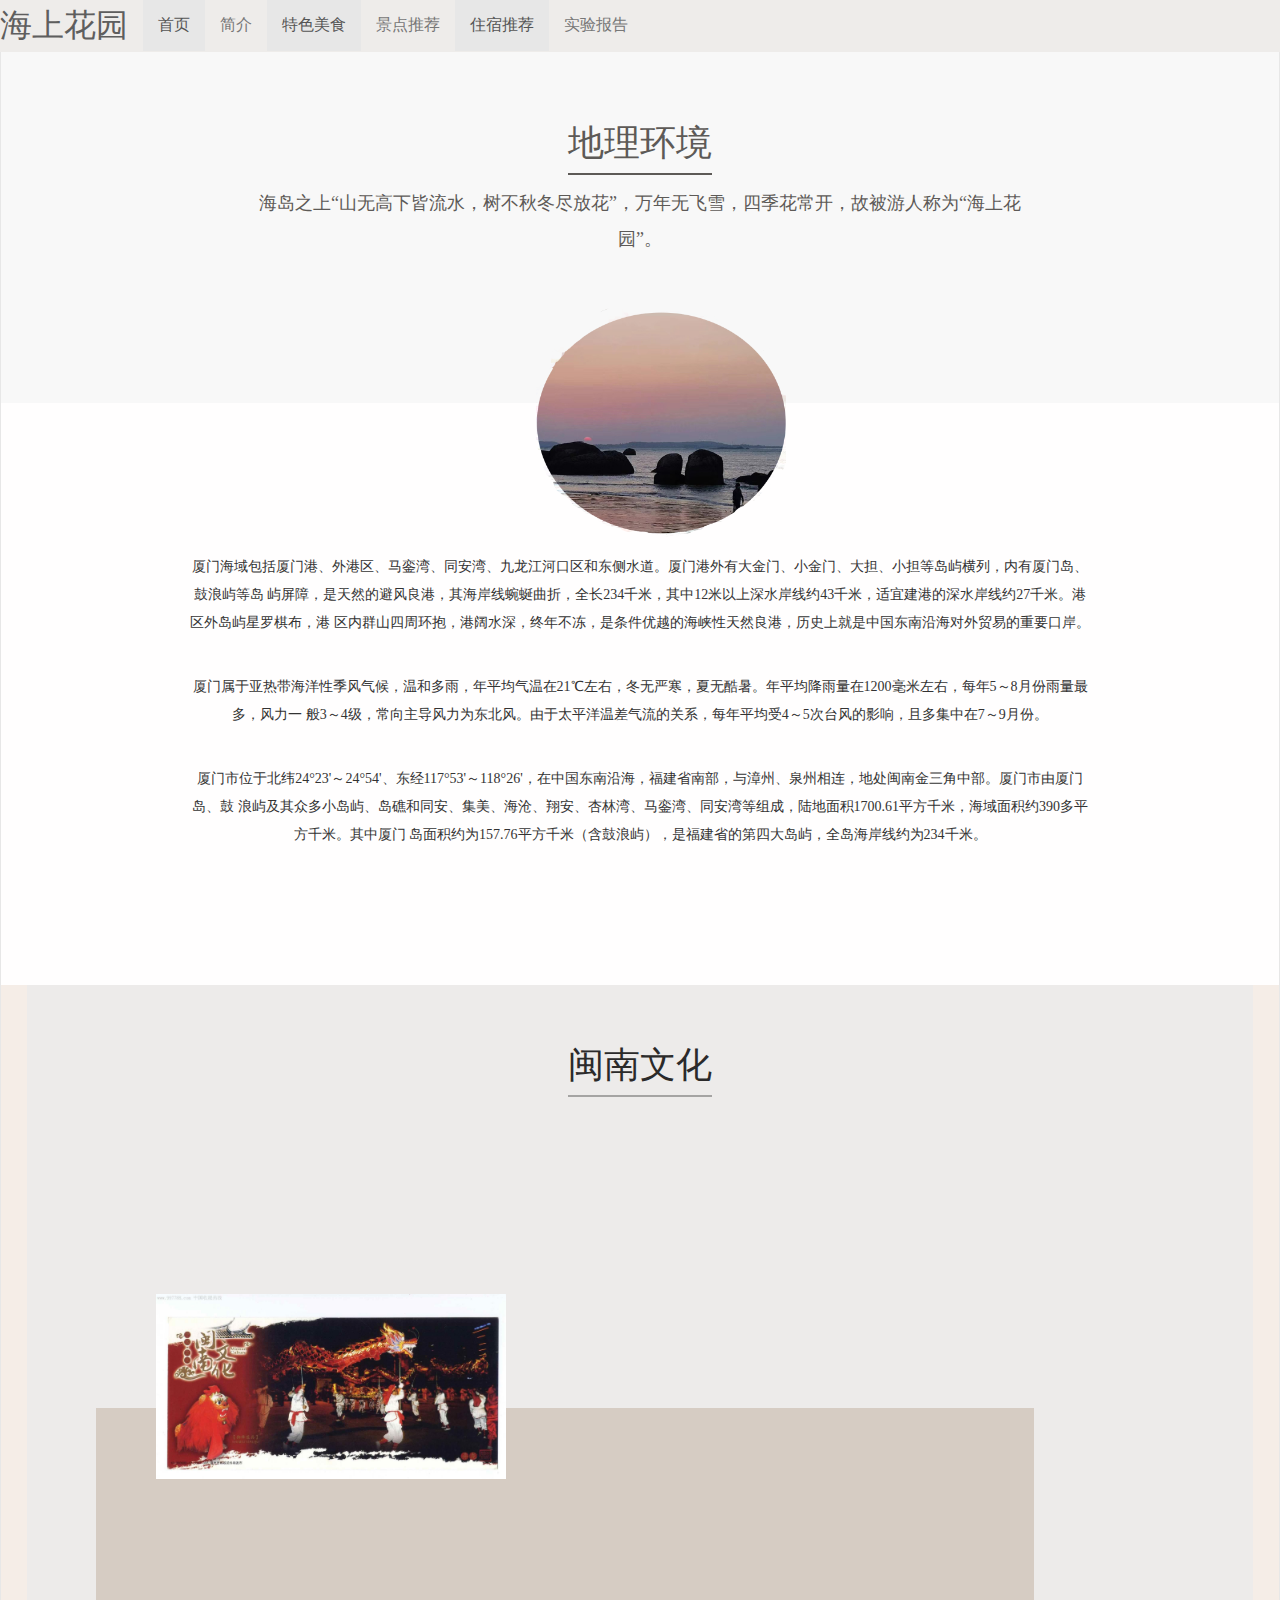
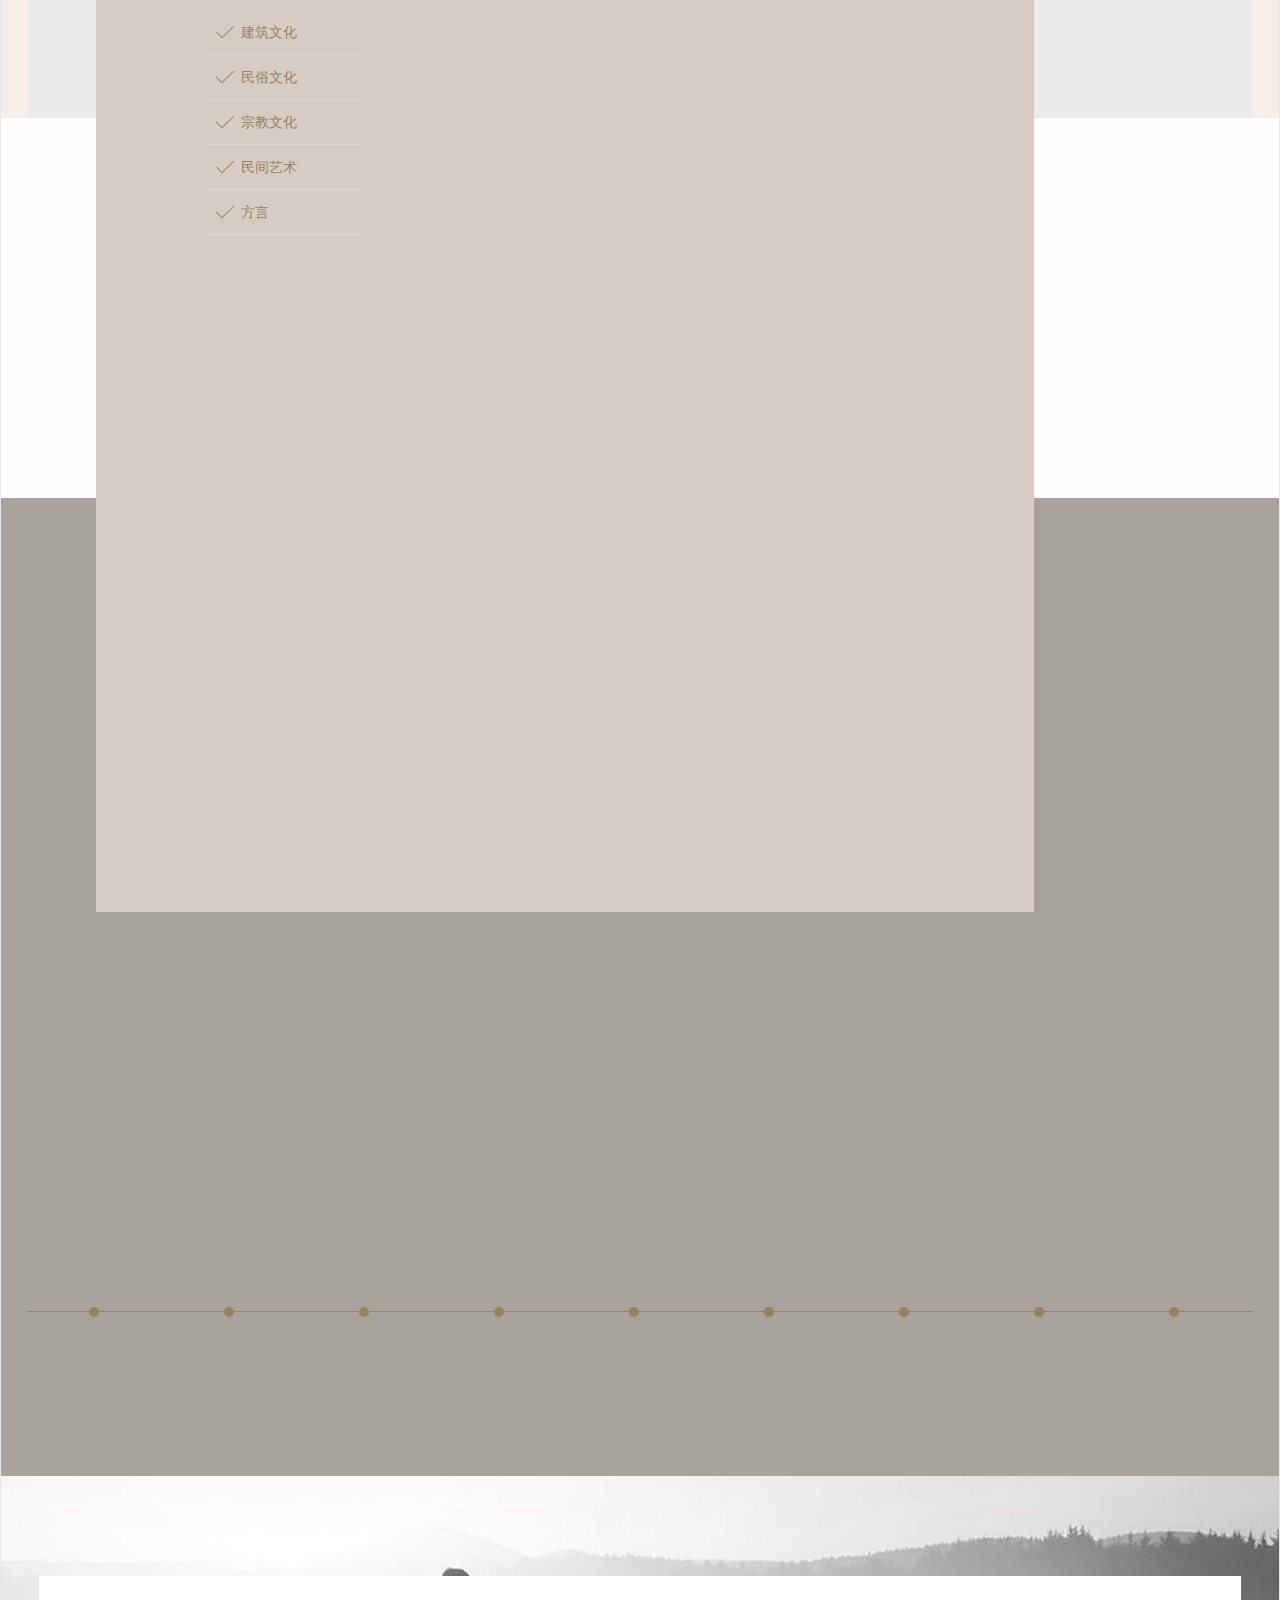
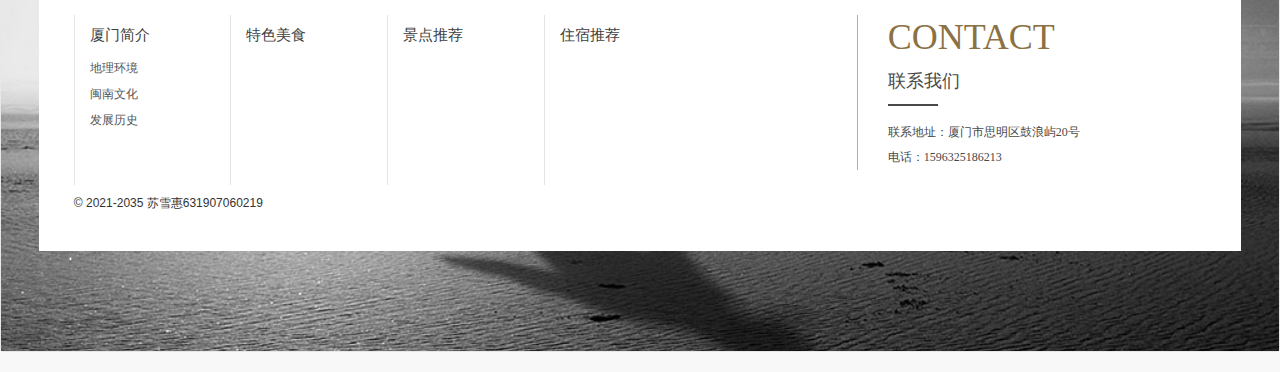
==== commit 0b6f7dde: "Add files via upload" ====
--- a/about.html
+++ b/about.html
@@ -1,305 +1,308 @@
-<!DOCTYPE html>
-<html>
-<head>
-	<meta charset="utf-8">
-	<meta http-equiv="X-UA-Compatible" content="IE=edge" />
-	<title>厦门简介</title>
-	<meta name="viewport" content="width=device-width, initial-scale=1, maximum-scale=1, user-scalable=no">
-	<link rel="shortcut icon" href="images\pllane-min.ico">
-	
-	<!-- include main css -->
-	<link rel="stylesheet" type="text/css" href="css/slick.css"/>	
-	<link rel="stylesheet" type="text/css" href="css/bootstrap.css"/>
-	<link rel="stylesheet" type="text/css" href="css/jquery.mmenu.all.css"/>
-	<link rel="stylesheet" type="text/css" href="css/style.css"/>
-	<link rel="stylesheet" href="css/animate.min.css">
-	
-	<!--[if lt IE 9]>
-    <script src="js/html5.min.js"></script>
-    <script src="js/respond.min.js"></script>
-    <![endif]-->
-	
-</head>
-<body>
-	
-<div>
-	<style type="text/css">
-		.navbar{background:rgb(238, 236, 234);}
-	</style>
-		<nav class="navbar navbar-default " role="navigation">
-		<div class="container-fluid"> 
-		<div class="navbar-header">
-			<button type="button" class="navbar-toggle" data-toggle="collapse"
-					data-target="#example-navbar-collapse">
-				<span class="sr-only">切换导航</span>
-				<span class="icon-bar"></span>
-				<span class="icon-bar"></span>
-				<span class="icon-bar"></span>
-			</button>
-			<a class="navbar-brand" href="#"><font size="6">海上花园</font></a>
-		</div>	
-		<div id="navbar" class="collapse navbar-collapse" id="example-navbar-collapse">
-			<ul class="nav navbar-nav">
-				<li class="active"><a href="index.html"><font size="3">首页</font></a></li>
-				<li><a href="about.html"><font size="3">简介</font></a></li>
-				<li class="active"><a href="feature.html"><font size="3">特色美食</font></a></li>
-				<li><a href="tour.html"><font size="3">景点推荐</font></a></li>
-				<li class="active"><a href="live.html"><font size="3">住宿推荐</font></a></li>
-				
-			</ul>	
-		</div>
-		</div>
-		
-			
-		<div class="zi_all_top">
-			<div class="zi_con">
-				<span>
-					地理环境
-				</span>
-				<p class="p1">
-					海岛之上“山无高下皆流水，树不秋冬尽放花”，万年无飞雪，四季花常开，故被游人称为“海上花园”。
-				</p>
-				<p class="p3"></p>
-				
-			</div>
-			
-		</div>
-		<!--top end-->
-		<!--地理环境 start-->
-		<div class="ppjj_con_zi">
-			<div class="con1">
-				<img src="images/sea.png" style="width:250px;" alt="" class="about_img"/>
-				<p>
-					厦门海域包括厦门港、外港区、马銮湾、同安湾、九龙江河口区和东侧水道。厦门港外有大金门、小金门、大担、小担等岛屿横列，内有厦门岛、鼓浪屿等岛
-					屿屏障，是天然的避风良港，其海岸线蜿蜒曲折，全长234千米，其中12米以上深水岸线约43千米，适宜建港的深水岸线约27千米。港区外岛屿星罗棋布，港
-					区内群山四周环抱，港阔水深，终年不冻，是条件优越的海峡性天然良港，历史上就是中国东南沿海对外贸易的重要口岸。	
-				</p>
-				<p>
-					厦门属于亚热带海洋性季风气候，温和多雨，年平均气温在21℃左右，冬无严寒，夏无酷暑。年平均降雨量在1200毫米左右，每年5～8月份雨量最多，风力一
-					般3～4级，常向主导风力为东北风。由于太平洋温差气流的关系，每年平均受4～5次台风的影响，且多集中在7～9月份。
-				</p>
-				<p>
-					厦门市位于北纬24°23'～24°54'、东经117°53'～118°26'，在中国东南沿海，福建省南部，与漳州、泉州相连，地处闽南金三角中部。厦门市由厦门岛、鼓
-					浪屿及其众多小岛屿、岛礁和同安、集美、海沧、翔安、杏林湾、马銮湾、同安湾等组成，陆地面积1700.61平方千米，海域面积约390多平方千米。其中厦门
-					岛面积约为157.76平方千米（含鼓浪屿），是福建省的第四大岛屿，全岛海岸线约为234千米。
-				</p>
-
-				
-			</div>
-			<div class="con2">
-				<div class="con2_nei">
-					<div class="top_tit">
-						<span>
-							闽南文化
-						</span>
-					</div>
-					<ul class="con2_ul clearfix">
-						<li class="wow rollIn">
-							<h5>一体多元</h5>
-							<p>
-								即与中华传统文化为同一体又以闽南文化为主体，兼吸纳了南洋文化、阿拉伯文化、西方文化的某些因素等。
-							</p>
-						</li>
-						<li class="wow rollIn">
-							<h5>方言古老性</h5>
-							<p>
-								法国语言大师马伯乐曾说过，闽南话是世界上特别古老的语言。它不仅形成历史悠久，而且还保存了中古汉语和上古汉语的许多特点，同时还保存了许多古汉语的词语。
-							</p>
-						</li>
-						<li class="wow rollIn">
-							<h5>开放性</h5>
-							<p>
-								这同闽南人中多为中原汉族移民及多侨民（闽南人移居国外，外国侨民留居闽南）息息相关，也与闽南海商文化发达有密切关系。
-							</p>
-						</li>
-					</ul>
-				</div>
-			</div>
-			<div class="con3">
-			<div class="con3_img1">
-				<img src="images/minnan2.jpg" style ="width: 350px;" alt=""/>
-			</div>
-				<div class="con3_zhu clearfix">
-					<ul class="ul_l">
-						<li>建筑文化</li>
-						<li>民俗文化</li>
-						<li>宗教文化</li>
-						<li> 民间艺术</li>
-						<li>方言</li>
-					</ul>
-					
-					<div class="ul_r wow bounceIn">
-						<img src="images/博大精深.png"style ="width: 270px;" alt="" />
-						<span>闽南文化</span>
-						<br>
-						<h4>民俗文化</h4>
-						<p>
-							闽南民俗文化中最富地方特色的有文艺风俗中民间文学（民谣、童谣）；
-							娱乐风俗中的民间舞蹈（“拍胸舞”）、“骑竹马”、舞龙、舞狮、“车鼓弄”、“赛龙舟”（端午节）、“博饼”
-							（中秋节）在节庆日中尤为活跃。
-						</p>
-						<br>
-						<h4>宗教文化</h4>
-						<p>
-							宗教文化系指闽南人的宗教信仰和民间信仰。其中最富有特色的是民间除信仰中华民族古代共同信奉的诸神（如土地公等）外，还信奉
-							实有其人被尊为神灵的保生大帝（吴夲）、妈祖（林默）、开漳圣
-							王（陈元光）。
-						</p>
-						<br>
-						<h4>建筑文化</h4>
-						<p>
-							建筑文化闽南人根据自己的生活环境和审美情趣，凭藉自己的聪明才智创建与自己生活环境相适应且符合自己的审美观的闽南建筑。依功能可分
-							民居、祠堂、寺庙、宫观、牌坊、塔、幢、亭、台、榭及桥梁、海防建筑（崇武古城）等，丰富多彩的闽南建筑，堪称既富有独创性又集中外建
-							筑之大成。
-						</p>
-						<br>
-						<h4>语言文化</h4>
-						<p>
-							闽南语起源于泉州，但闽南语的流播已不仅仅在闽南地区，早已超过省界和国界。300多年来，在
-							共同的生活和斗争中，闽南方言始终作为主要交际工具，保留在台湾人民的口中。特
-							别是今天，大陆与台湾的经济、文化等方面的交流更加密切，台湾的父老兄弟不断到大陆寻根、探亲、访友，闽南话显得更加重要。
-						</p>
-					</div>
-					<div class="con3_img2 wow fadeInRight" > 
-						<img src="images/minnan1.jpg" style ="width: 460px;"alt="" />	
-					</div>
-				</div>
-				
-				
-			</div>
-			<div class="con4">
-				<div class="con4_nei wow bounceIn">
-					<span>发展历史</span>
-					<div style="font-size:20px">
-					<p>
-						厦门的历史虽不算十分久远,却长满故事,跌宕起伏。其中各个区域也是经历了多次变革，才最终确立了下来。
-					</p></div>
-				</div>
-				<div class="con4_time">
-					<div class="bot_c">
-						<span class="dian"></span>
-						<span class="span1 wow rollIn" >1933</span>
-						<span class="span2 wow rollIn" >“中华共和国人民革命政府”设厦门特别市</span>
-					</div>
-					<div class="top_c">
-						<span class="span2 wow rollIn"  data-wow-delay="0.2s">以厦门及鼓浪屿等7个岛屿设厦门市</span>
-						<span class="span1 wow rollIn"  data-wow-delay="0.2s">1935</span>
-						<span class="dian"></span>
-					</div>
-					<div class="bot_c">
-						<span class="dian"></span>
-						<span class="span1 wow rollIn" data-wow-delay="0.4s">1938</span>
-						<span class="span2 wow rollIn" data-wow-delay="0.4s">厦门沦陷</span>
-					</div>
-					<div class="top_c">
-						
-						<span class="span2 wow rollIn" data-wow-delay="0.6s">同安县、厦门市解放，厦门为省辖市，</span>
-						<span class="span1 wow rollIn" data-wow-delay="0.6s">1949</span>
-						<span class="dian"></span>
-					</div>
-					<div class="bot_c">
-						<span class="dian"></span>
-						<span class="span1 wow rollIn" data-wow-delay="0.8s">1953</span>
-						<span class="span2 wow rollIn" data-wow-delay="0.8s">同安县集美镇归厦门市辖</span>
-					</div>
-					<div class="top_c">
-					
-						<span class="span2 wow rollIn" data-wow-delay="1s">开元、思明区更名东风、向阳区</span>
-						<span class="span1 wow rollIn" data-wow-delay="1s">1966</span>
-							<span class="dian"></span>
-					</div>
-					<div class="bot_c">
-						<span class="dian"></span>
-						<span class="span1 wow rollIn" data-wow-delay="1.2s">1978</span>
-						<span class="span2 wow rollIn" data-wow-delay="1.2s">设杏林区</span>
-					</div>
-					<div class="top_c">
-						
-						<span class="span2 wow rollIn" data-wow-delay="1.4s">增设湖里区，郊区改名集美区</span>
-						<span class="span1 wow rollIn" data-wow-delay="1.4s">1987</span>
-						<span class="dian"></span>
-					</div>
-					<div class="bot_c">
-						<span class="dian"></span>
-						<span class="span1 wow rollIn" data-wow-delay="1.6s">1997</span>
-						<span class="span2 wow rollIn" data-wow-delay="1.6s">同安撤县设区</span> 
-					</div>
-					
-				</div>
-				 
-			</div>
-		</div>
-	
-<!--footer-->
-<div class="footer">
-	<div class="container">
-		<div class="footer_con">
-			<div class="zhu clearfix">
-				<ul class="ul_1 clearfix">
-					<li>
-						<a href="about.html">厦门简介</a>
-						<a href="about.html">地理环境</a>
-						<a href="about.html">闽南文化</a>
-						<a href="about.html">发展历史</a>
-					
-					</li>
-					<li>
-						<a href="feature.html">特色美食</a>
-						
-					</li>
-					<li>
-						<a href="tour.html">景点推荐</a>
-					</li>
-					<li>
-						<a href="live.html">住宿推荐</a>
-					</li>
-					
-				</ul>
-
-				<div class="ul_2">
-					<h3>CONTACT</h3>
-					<h5>联系我们</h5>
-					<span></span>
-					<h6>联系地址：厦门市思明区鼓浪屿20号 </h6>
-					<h6>电话：1596325186213</h6>
-
-				</div>
-			</div>
-			<div class="copy_z">
-				<span class="co_zi">© 2021-2035 苏雪惠631907060219</span>
-				
-					
-				</span>
-			</div>
-		</div>
-	</div>
-</div>
-
-
-<!--Include Js-->
-<script src="js/jquery.min.js" type="text/javascript" charset="utf-8"></script>
-<script src="js/jquery.SuperSlide.2.1.1.js" type="text/javascript" charset="utf-8"></script>
-<script src="js/public.js" type="text/javascript" charset="utf-8"></script>
-<script src="js/tendina.min.js"></script>
-<!--slick-->
-<script src="js/slick.min.js" type="text/javascript" charset="utf-8"></script>
-
-<script>
-    
-</script>
-<!--placeholder-->
-<script src="js/jquery.placeholder.min.js" type="text/javascript" charset="utf-8"></script>
-<script type="text/javascript">
-	$(function(){ $('input, textarea').placeholder(); });
-</script>
-
-<!--<script src="//cdn.bootcss.com/bootstrap/3.3.5/js/bootstrap.min.js"></script>-->
-<script src="js/wow.min.js"></script>
-<script>
-if (!(/msie [6|7|8|9]/i.test(navigator.userAgent))){
-	new WOW().init();
-};
-</script>
-
-</body>
-</html>
+<!DOCTYPE html>
+<html>
+<head>
+	<meta charset="utf-8">
+	<meta http-equiv="X-UA-Compatible" content="IE=edge" />
+	<title>厦门简介</title>
+	<meta name="viewport" content="width=device-width, initial-scale=1, maximum-scale=1, user-scalable=no">
+	<link rel="shortcut icon" href="images\pllane-min.ico">
+	
+	<!-- include main css -->
+	<link rel="stylesheet" type="text/css" href="css/slick.css"/>	
+	<link rel="stylesheet" type="text/css" href="css/bootstrap.css"/>
+	<link rel="stylesheet" type="text/css" href="css/jquery.mmenu.all.css"/>
+	<link rel="stylesheet" type="text/css" href="css/style.css"/>
+	<link rel="stylesheet" href="css/animate.min.css">
+	
+	<!--[if lt IE 9]>
+    <script src="js/html5.min.js"></script>
+    <script src="js/respond.min.js"></script>
+    <![endif]-->
+	
+</head>
+<body>
+	
+	<div>
+		<style type="text/css">
+			.navbar{background:rgb(238, 236, 234);}
+		</style>
+			<nav class="navbar navbar-default " role="navigation">
+			<nav class="container-fluid"> 
+			<div class="navbar navbar-fixed-top">
+			<div class="navbar-header">
+				<button type="button" class="navbar-toggle" data-toggle="collapse"
+						data-target="#example-navbar-collapse">
+					<span class="sr-only">切换导航</span>
+					<span class="icon-bar"></span>
+					<span class="icon-bar"></span>
+					<span class="icon-bar"></span>
+				</button>
+				<a class="navbar-brand" href="#"><font size="6">海上花园</font></a>
+			</div>	
+			<div id="navbar" class="collapse navbar-collapse" id="example-navbar-collapse">
+				<ul class="nav navbar-nav">
+					<li class="active"><a href="index.html"><font size="3">首页</font></a></li>
+					<li><a href="about.html"><font size="3">简介</font></a></li>
+					<li class="active"><a href="feature.html"><font size="3">特色美食</font></a></li>
+					<li><a href="tour.html"><font size="3">景点推荐</font></a></li>
+					<li class="active"><a href="live.html"><font size="3">住宿推荐</font></a></li>
+					<li><a href="report.html"><font size="3">实验报告</font></a></li>
+					
+				</ul>
+				　　	
+			</div></div>
+			</nav>
+		
+			
+		<div class="zi_all_top">
+			<div class="zi_con">
+				<span>
+					地理环境
+				</span>
+				<p class="p1">
+					海岛之上“山无高下皆流水，树不秋冬尽放花”，万年无飞雪，四季花常开，故被游人称为“海上花园”。
+				</p>
+				<p class="p3"></p>
+				
+			</div>
+			
+		</div>
+		<!--top end-->
+		<!--地理环境 start-->
+		<div class="ppjj_con_zi">
+			<div class="con1">
+				<img src="images/sea.png" style="width:250px;" alt="" class="about_img"/>
+				<p>
+					厦门海域包括厦门港、外港区、马銮湾、同安湾、九龙江河口区和东侧水道。厦门港外有大金门、小金门、大担、小担等岛屿横列，内有厦门岛、鼓浪屿等岛
+					屿屏障，是天然的避风良港，其海岸线蜿蜒曲折，全长234千米，其中12米以上深水岸线约43千米，适宜建港的深水岸线约27千米。港区外岛屿星罗棋布，港
+					区内群山四周环抱，港阔水深，终年不冻，是条件优越的海峡性天然良港，历史上就是中国东南沿海对外贸易的重要口岸。	
+				</p>
+				<p>
+					厦门属于亚热带海洋性季风气候，温和多雨，年平均气温在21℃左右，冬无严寒，夏无酷暑。年平均降雨量在1200毫米左右，每年5～8月份雨量最多，风力一
+					般3～4级，常向主导风力为东北风。由于太平洋温差气流的关系，每年平均受4～5次台风的影响，且多集中在7～9月份。
+				</p>
+				<p>
+					厦门市位于北纬24°23'～24°54'、东经117°53'～118°26'，在中国东南沿海，福建省南部，与漳州、泉州相连，地处闽南金三角中部。厦门市由厦门岛、鼓
+					浪屿及其众多小岛屿、岛礁和同安、集美、海沧、翔安、杏林湾、马銮湾、同安湾等组成，陆地面积1700.61平方千米，海域面积约390多平方千米。其中厦门
+					岛面积约为157.76平方千米（含鼓浪屿），是福建省的第四大岛屿，全岛海岸线约为234千米。
+				</p>
+
+				
+			</div>
+			<div class="con2">
+				<div class="con2_nei">
+					<div class="top_tit">
+						<span>
+							闽南文化
+						</span>
+					</div>
+					<ul class="con2_ul clearfix">
+						<li class="wow rollIn">
+							<h5>一体多元</h5>
+							<p>
+								即与中华传统文化为同一体又以闽南文化为主体，兼吸纳了南洋文化、阿拉伯文化、西方文化的某些因素等。
+							</p>
+						</li>
+						<li class="wow rollIn">
+							<h5>方言古老性</h5>
+							<p>
+								法国语言大师马伯乐曾说过，闽南话是世界上特别古老的语言。它不仅形成历史悠久，而且还保存了中古汉语和上古汉语的许多特点，同时还保存了许多古汉语的词语。
+							</p>
+						</li>
+						<li class="wow rollIn">
+							<h5>开放性</h5>
+							<p>
+								这同闽南人中多为中原汉族移民及多侨民（闽南人移居国外，外国侨民留居闽南）息息相关，也与闽南海商文化发达有密切关系。
+							</p>
+						</li>
+					</ul>
+				</div>
+			</div>
+			<div class="con3">
+			<div class="con3_img1">
+				<img src="images/minnan2.jpg" style ="width: 350px;" alt=""/>
+			</div>
+				<div class="con3_zhu clearfix">
+					<ul class="ul_l">
+						<li>建筑文化</li>
+						<li>民俗文化</li>
+						<li>宗教文化</li>
+						<li> 民间艺术</li>
+						<li>方言</li>
+					</ul>
+					
+					<div class="ul_r wow bounceIn">
+						<img src="images/博大精深.png"style ="width: 270px;" alt="" />
+						<span>闽南文化</span>
+						<br>
+						<h4>民俗文化</h4>
+						<p>
+							闽南民俗文化中最富地方特色的有文艺风俗中民间文学（民谣、童谣）；
+							娱乐风俗中的民间舞蹈（“拍胸舞”）、“骑竹马”、舞龙、舞狮、“车鼓弄”、“赛龙舟”（端午节）、“博饼”
+							（中秋节）在节庆日中尤为活跃。
+						</p>
+						<br>
+						<h4>宗教文化</h4>
+						<p>
+							宗教文化系指闽南人的宗教信仰和民间信仰。其中最富有特色的是民间除信仰中华民族古代共同信奉的诸神（如土地公等）外，还信奉
+							实有其人被尊为神灵的保生大帝（吴夲）、妈祖（林默）、开漳圣
+							王（陈元光）。
+						</p>
+						<br>
+						<h4>建筑文化</h4>
+						<p>
+							建筑文化闽南人根据自己的生活环境和审美情趣，凭藉自己的聪明才智创建与自己生活环境相适应且符合自己的审美观的闽南建筑。依功能可分
+							民居、祠堂、寺庙、宫观、牌坊、塔、幢、亭、台、榭及桥梁、海防建筑（崇武古城）等，丰富多彩的闽南建筑，堪称既富有独创性又集中外建
+							筑之大成。
+						</p>
+						<br>
+						<h4>语言文化</h4>
+						<p>
+							闽南语起源于泉州，但闽南语的流播已不仅仅在闽南地区，早已超过省界和国界。300多年来，在
+							共同的生活和斗争中，闽南方言始终作为主要交际工具，保留在台湾人民的口中。特
+							别是今天，大陆与台湾的经济、文化等方面的交流更加密切，台湾的父老兄弟不断到大陆寻根、探亲、访友，闽南话显得更加重要。
+						</p>
+					</div>
+					<div class="con3_img2 wow fadeInRight" > 
+						<img src="images/minnan1.jpg" style ="width: 460px;"alt="" />	
+					</div>
+				</div>
+				
+				
+			</div>
+			<div class="con4">
+				<div class="con4_nei wow bounceIn">
+					<span>发展历史</span>
+					<div style="font-size:20px">
+					<p>
+						厦门的历史虽不算十分久远,却长满故事,跌宕起伏。其中各个区域也是经历了多次变革，才最终确立了下来。
+					</p></div>
+				</div>
+				<div class="con4_time">
+					<div class="bot_c">
+						<span class="dian"></span>
+						<span class="span1 wow rollIn" >1933</span>
+						<span class="span2 wow rollIn" >“中华共和国人民革命政府”设厦门特别市</span>
+					</div>
+					<div class="top_c">
+						<span class="span2 wow rollIn"  data-wow-delay="0.2s">以厦门及鼓浪屿等7个岛屿设厦门市</span>
+						<span class="span1 wow rollIn"  data-wow-delay="0.2s">1935</span>
+						<span class="dian"></span>
+					</div>
+					<div class="bot_c">
+						<span class="dian"></span>
+						<span class="span1 wow rollIn" data-wow-delay="0.4s">1938</span>
+						<span class="span2 wow rollIn" data-wow-delay="0.4s">厦门沦陷</span>
+					</div>
+					<div class="top_c">
+						
+						<span class="span2 wow rollIn" data-wow-delay="0.6s">同安县、厦门市解放，厦门为省辖市，</span>
+						<span class="span1 wow rollIn" data-wow-delay="0.6s">1949</span>
+						<span class="dian"></span>
+					</div>
+					<div class="bot_c">
+						<span class="dian"></span>
+						<span class="span1 wow rollIn" data-wow-delay="0.8s">1953</span>
+						<span class="span2 wow rollIn" data-wow-delay="0.8s">同安县集美镇归厦门市辖</span>
+					</div>
+					<div class="top_c">
+					
+						<span class="span2 wow rollIn" data-wow-delay="1s">开元、思明区更名东风、向阳区</span>
+						<span class="span1 wow rollIn" data-wow-delay="1s">1966</span>
+							<span class="dian"></span>
+					</div>
+					<div class="bot_c">
+						<span class="dian"></span>
+						<span class="span1 wow rollIn" data-wow-delay="1.2s">1978</span>
+						<span class="span2 wow rollIn" data-wow-delay="1.2s">设杏林区</span>
+					</div>
+					<div class="top_c">
+						
+						<span class="span2 wow rollIn" data-wow-delay="1.4s">增设湖里区，郊区改名集美区</span>
+						<span class="span1 wow rollIn" data-wow-delay="1.4s">1987</span>
+						<span class="dian"></span>
+					</div>
+					<div class="bot_c">
+						<span class="dian"></span>
+						<span class="span1 wow rollIn" data-wow-delay="1.6s">1997</span>
+						<span class="span2 wow rollIn" data-wow-delay="1.6s">同安撤县设区</span> 
+					</div>
+					
+				</div>
+				 
+			</div>
+		</div>
+	
+<!--footer-->
+<div class="footer">
+	<div class="container">
+		<div class="footer_con">
+			<div class="zhu clearfix">
+				<ul class="ul_1 clearfix">
+					<li>
+						<a href="about.html">厦门简介</a>
+						<a href="about.html">地理环境</a>
+						<a href="about.html">闽南文化</a>
+						<a href="about.html">发展历史</a>
+					
+					</li>
+					<li>
+						<a href="feature.html">特色美食</a>
+						
+					</li>
+					<li>
+						<a href="tour.html">景点推荐</a>
+					</li>
+					<li>
+						<a href="live.html">住宿推荐</a>
+					</li>
+					
+				</ul>
+
+				<div class="ul_2">
+					<h3>CONTACT</h3>
+					<h5>联系我们</h5>
+					<span></span>
+					<h6>联系地址：厦门市思明区鼓浪屿20号 </h6>
+					<h6>电话：1596325186213</h6>
+
+				</div>
+			</div>
+			<div class="copy_z">
+				<span class="co_zi">© 2021-2035 苏雪惠631907060219</span>
+				
+					
+				</span>
+			</div>
+		</div>
+	</div>
+</div>
+
+
+<!--Include Js-->
+<script src="js/jquery.min.js" type="text/javascript" charset="utf-8"></script>
+<script src="js/jquery.SuperSlide.2.1.1.js" type="text/javascript" charset="utf-8"></script>
+<script src="js/public.js" type="text/javascript" charset="utf-8"></script>
+<script src="js/tendina.min.js"></script>
+<!--slick-->
+<script src="js/slick.min.js" type="text/javascript" charset="utf-8"></script>
+
+<script>
+    
+</script>
+<!--placeholder-->
+<script src="js/jquery.placeholder.min.js" type="text/javascript" charset="utf-8"></script>
+<script type="text/javascript">
+	$(function(){ $('input, textarea').placeholder(); });
+</script>
+
+<!--<script src="//cdn.bootcss.com/bootstrap/3.3.5/js/bootstrap.min.js"></script>-->
+<script src="js/wow.min.js"></script>
+<script>
+if (!(/msie [6|7|8|9]/i.test(navigator.userAgent))){
+	new WOW().init();
+};
+</script>
+
+</body>
+</html>
